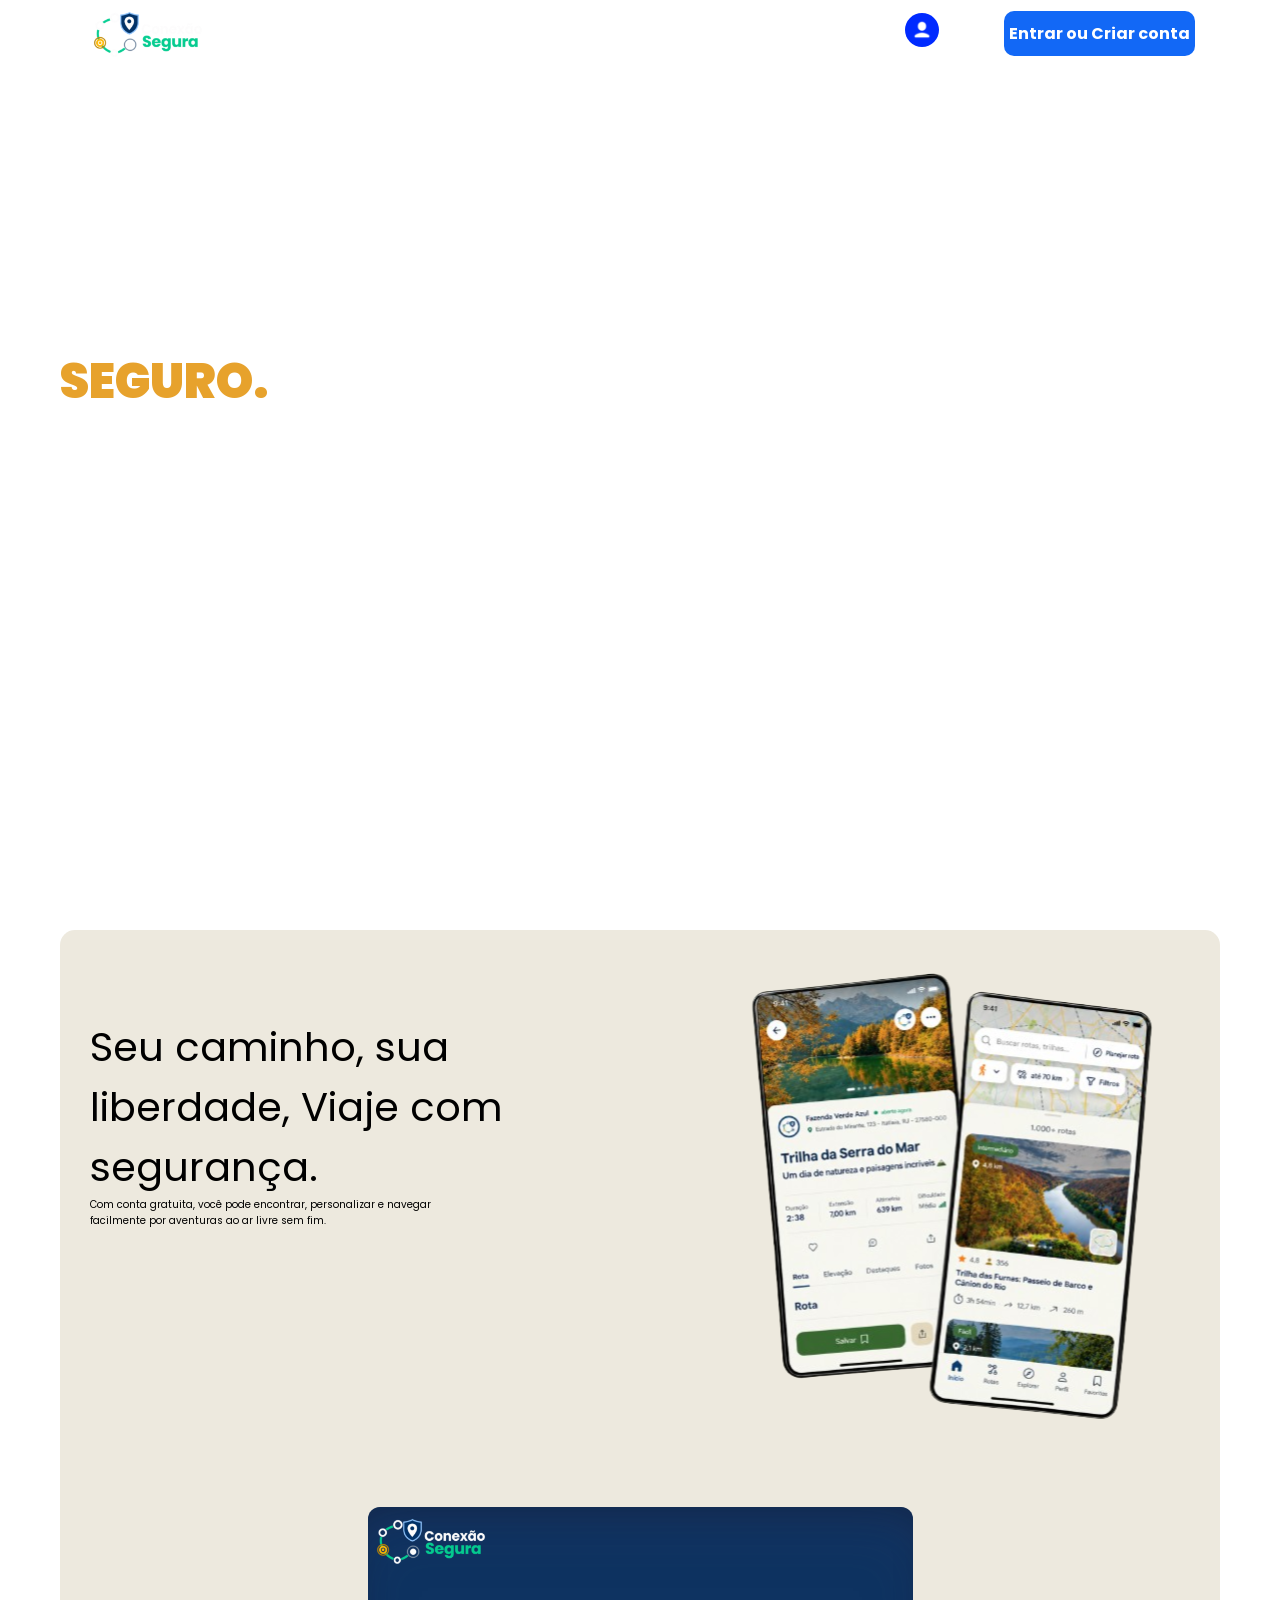
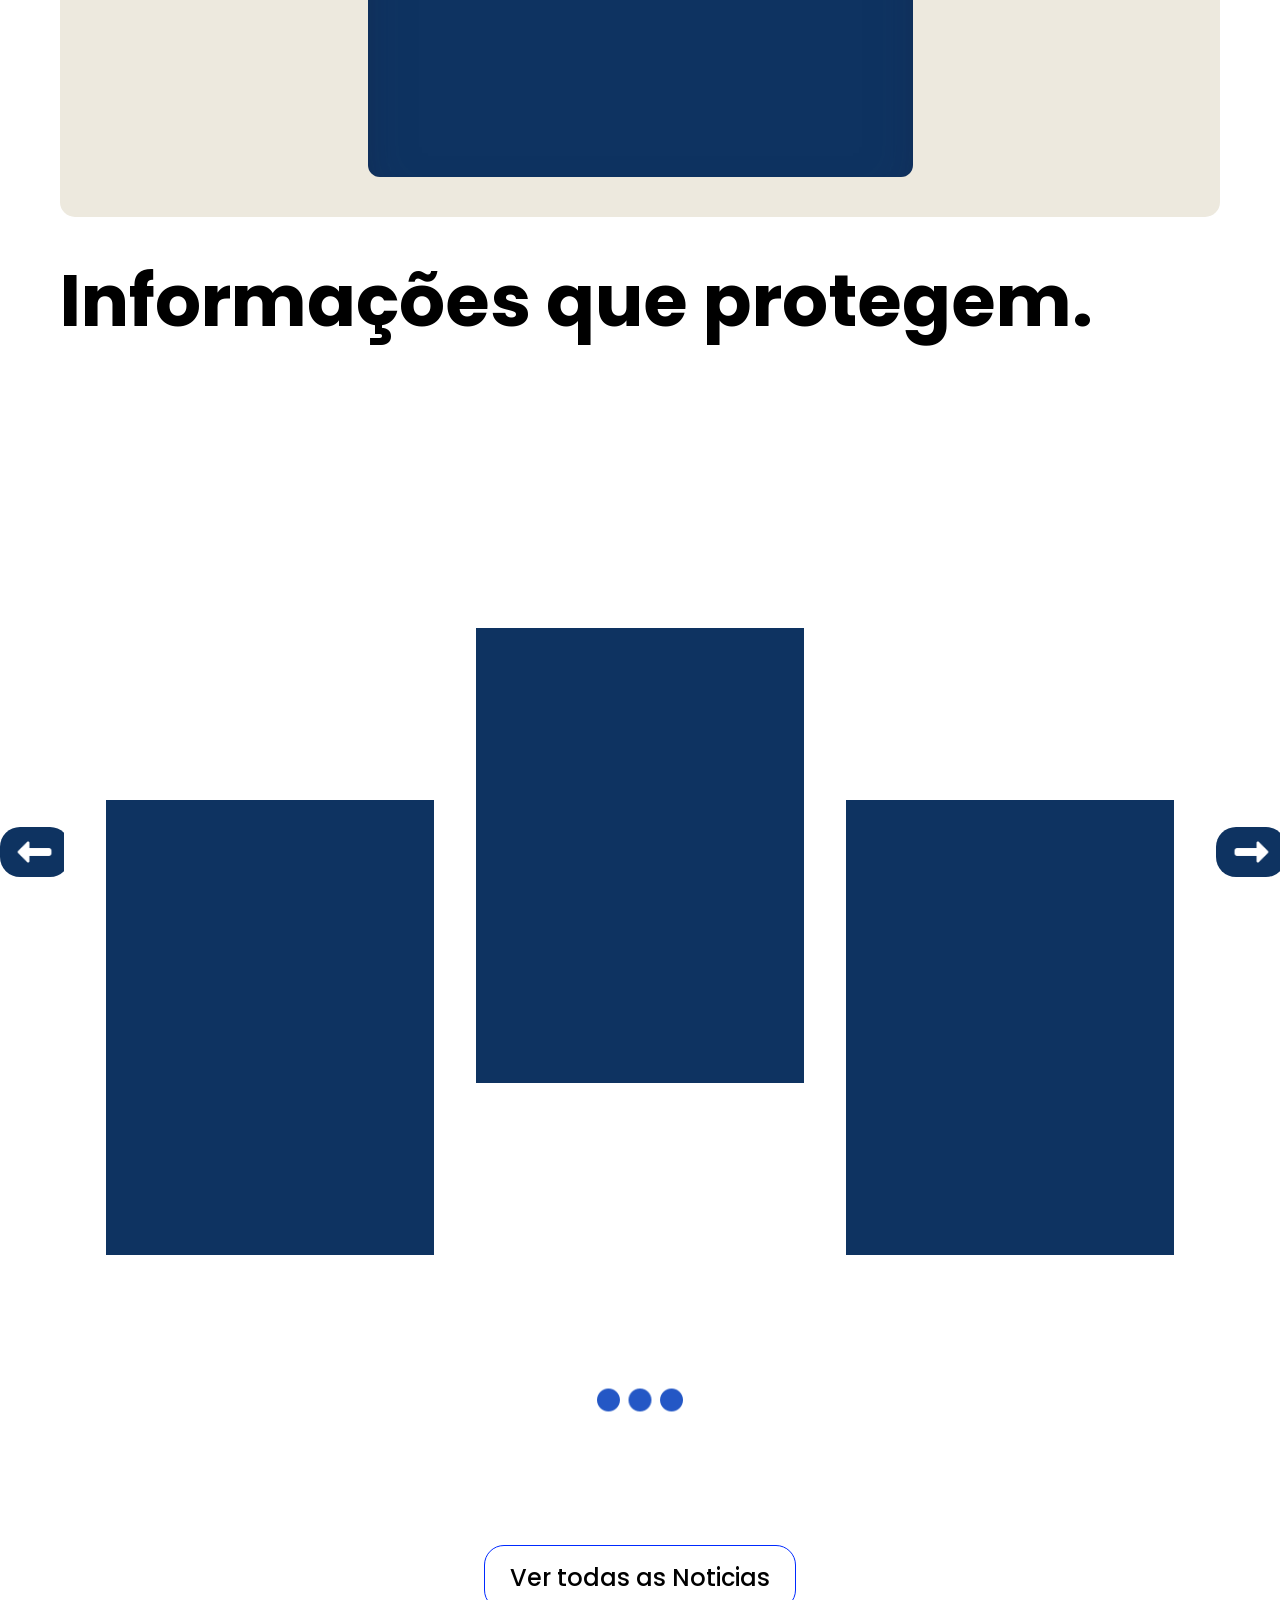
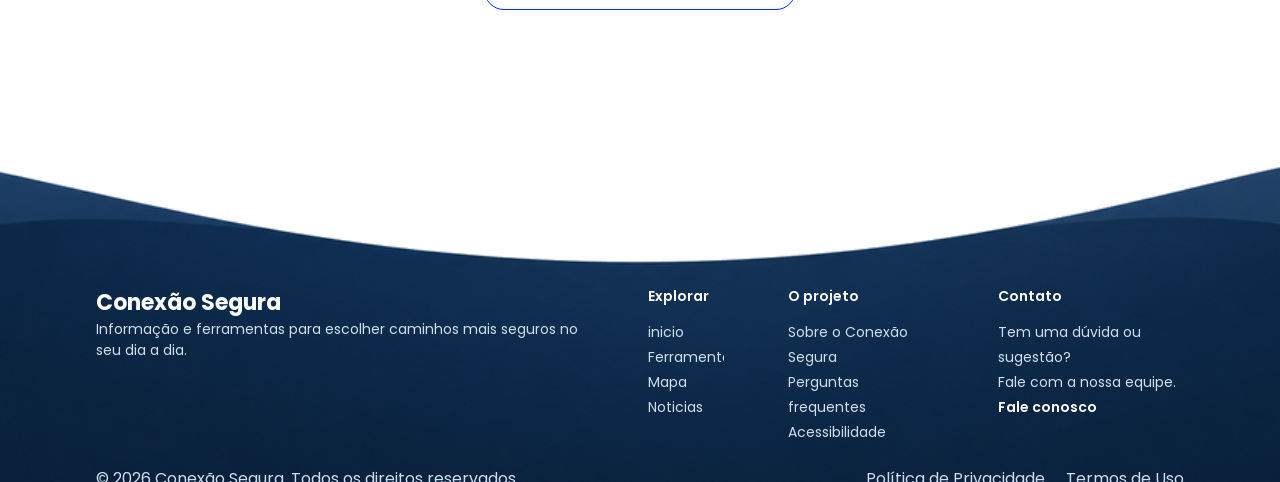
==== index.html @ 033ba16c "✨ feat(video): update homepage hero video" ====
<!DOCTYPE html>
<html lang="en">
<head>
    <meta charset="UTF-8">
    <meta name="viewport" content="width=device-width, initial-scale=1.0">
    <link rel="stylesheet" href="css/index.css">
    <link rel="preconnect" href="https://fonts.googleapis.com">
<link rel="preconnect" href="https://fonts.gstatic.com" crossorigin>
<link href="https://fonts.googleapis.com/css2?family=Poppins:ital,wght@0,100;0,200;0,300;0,400;0,500;0,600;0,700;0,800;0,900;1,100;1,200;1,300;1,400;1,500;1,600;1,700;1,800;1,900&display=swap" rel="stylesheet">
    <title>Conexão Segura</title>

</head>
<body> 
    <main>

        <header>
            <img src="./assets/index/logo.svg" alt="Logo conexão segura">
            <nav>
            <ul>
                <li><a href="">Inicio</a></li>
                <li><a href="">Ferramentas</a></li>
                <li><a href="">Noticias</a></li>
                <li><a href="">Mapa</a></li>
                <li><a href="">Sobre</a></li>
                <li><a href="">Contato</a></li>
            </ul>
        </nav>
        <div class="botoesHeader">

            <a href=""><img src="./assets/index/usuario.svg" alt="Usuario"></a>
            <a href="" class="entrar">Entrar ou Criar conta</a>
        </div>
    </header>
    
    <section class="video">
        <video autoplay loop muted src="./assets/index/vdovdo.mp4" class="videovideo" >
            <source src="./assets/index/vdovdo.mp4" type="video/mp4">
        </video>
        <div>
            <h2>CHEGUE BEM. ESCOLHA O CAMINHO MAIS <p>SEGURO.</p></h2>
        </div>
    </section>
    
    <section class="sect2">
        <div class="container">
            <div class="container2ajuste">

                <div class="textos">
                    <h2>Seu caminho, sua liberdade, Viaje com segurança.</h2>
                    <p>Com conta gratuita, você pode encontrar, personalizar e navegar <br> facilmente por aventuras ao ar livre sem fim.</p>
                </div>
                
                <div class="mockup">
                    <img src="./assets/index/celulares.svg" alt="">
                </div>

            </div>
            
            <div class="scroll">
                <div class="cardscroll">
                    <img src="assets/index/logo.svg" alt="">
                </div>
            </div>
        </div>
    </section>
    
    <section>
        <h2></h2>

        <div class="divscroll">
            <div class="divcards">
                
            </div>
        </div>

        <section class="infos">

            <div class="h2text">
                <h2>Informações que protegem.</h2>

            </div>

            <div class="container">
                <a href=""><img src="./assets/index/esquerda.svg" alt="botao para esquerda"></a>

                <div class="noticia direita">
                    <div>
                        <img src="" alt="">
                    </div>
                </div>

                <div class="noticia">

                </div>

                <div class="noticia esquerda">

                </div>

                <a href=""><img src="./assets/index/direita.svg" alt=""></a>


            </div>

            <img src="./assets/index/3 pontinhos.svg" alt="">

            <a href="" class="tdsNoticias">Ver todas as Noticias</a>
            
        </section>
        
        <footer>
            <div class="container">
                <div class="footerdiv">
                    <div class="textdiv">
                        <h2>Conexão Segura</h2>
                        <p>Informação e ferramentas para escolher caminhos mais seguros no seu dia a dia.</p>
                    </div>
                    
                    <nav class="navegacao">
                        <h3>Explorar</h3>
                        <ul>
                            <li><a href="">inicio</a></li>
                            <li><a href="">Ferramentas</a></li>
                            <li><a href="">Mapa</a></li>
                            <li><a href="">Noticias</a></li>
                        </ul>

                    </nav>

                    <nav class="navegacao">
                        <h3>O projeto</h3>
                        <ul>
                            <li><a href="">Sobre o Conexão Segura</a></li>
                            <li><a href="">Perguntas frequentes</a></li>
                            <li><a href="">Acessibilidade</a></li>
                        </ul>

                    </nav>
                    
                    <nav class="navegacao">
                        <h3>Contato</h3>
                        <ul>
                            <li><a href="">Tem uma dúvida ou sugestão?</a></li>
                            <li><a href="">Fale com a nossa equipe.</a></li>
                            <li><a href="" class="contato">Fale conosco</a></li>
                        </ul>
                    </nav>

                </div>
            </div>

            <div class="finalfooter">
                <p>© 2026 Conexão Segura. Todos os direitos reservados.</p>
                <div>
                    <p>Política de Privacidade</p>
                    <p>Termos de Uso</p>
                </div>
            </div>
        </footer>
    </section>
    </main>
</body>
</html>
---- css/index.css ----
*{
    padding: 0;
    margin: 0;
    box-sizing: border-box;
    text-decoration: none;
    list-style: none;
    overflow-x: hidden;
    font-family: "Poppins";
}

main{

    & header{
        display: flex;
        align-items: center;
        justify-content: space-around;
        width: 100vw;
        padding: 0 3.75rem;
        background-color: rgba(0, 0, 0, 0.0);
        position: absolute;


        & nav{

            & ul{
                display: flex;
                align-items: center;
                justify-content: center;
                gap: 3.4375rem;
                font-size: .875rem;
                & li{
                    & a{
                        color: white;
                    }
                }
            }
        }

        & .botoesHeader{
            display: flex;
            align-items: center;
            justify-content: center;
            gap: 4.0625rem;

            & .entrar{
                background-color: #1268F6;
                padding: .625rem .3125rem;
                border-radius: .625rem;
                color: white;
                font-weight: 700;
            }
        }
    }

    & .video{
        padding: 0 3.75rem;
        width: 100vw;
        height: 100vh;
        position: relative;

        & .videovideo{
            position: absolute; /* posição absoluta pro video */
            top: 0; /*  zera a localização dele */
            left: 0;
            width: 100%;
            height: 100%; /*  preenche a tela */
            object-fit: cover; /* como o bg nao e uma img e sim um objeto ele cobre tudo */
            object-position: center;
            z-index: -1;
        }

        div{
            width: 31.25rem;
            margin-top: 8.125rem;

            & h2{
                font-size: 3rem;
                font-weight: 900;
                color: white;
                
                & p{
                    color: #E7A22C;
                }
            }
        }
    }

    & .sect2{
        width: 100vw;
        padding: 1.875rem 3.75rem;
        

        & .container{
            background-color: #EDE9DE;
            width: 100%;
            height: 100%;
            border-radius: .9375rem;
            padding: .625rem 1.875rem;

            display: flex;
            flex-direction: column;

            & .container2ajuste{
                display: flex;
                justify-content: space-between;

                & .textos{
                    height: 14.375rem;
                    width: 28.125rem;
                    margin-top: 4.8125rem;
                    
                    & p{
                        font-size: .625rem;
                        font-weight: 400;
                    }
                    & h2{
                        font-size: 2.5rem;
                        font-weight: 400;
                        
                    }
                }
                
                & .mockup{
                    
                    & img{
                        height: 33.125rem;
                        width: 30rem;
                    }
                }
                
            }

            & .scroll{
                width: 100%;
                display: flex;
                align-items: center;
                justify-content: center;
                padding: 30px 20px 30px 20px;
        
                & .cardscroll{
                box-shadow: rgba(50, 50, 93, 0.25) 0px 30px 60px -12px inset, rgba(0, 0, 0, 0.3) 0px 18px 36px -18px inset;
                width: 545px;
                height: 270px;
                border-radius: 12px;
                background-color: #0E3361;
                }
            }
        }
    }

    & .infos{
        display: flex;
        align-items: center;
        justify-content: center;
        flex-direction: column;
        gap: 6.25rem;
        margin-bottom: 1.875rem;
        

        & .h2text{
            font-size: 3rem;
            font-weight: 700;
            padding: 0 3.75rem;
            align-self: flex-start;
        }

        & .container{
            height: 50rem;
            width: 100vw;
            display: flex;
            align-items: center;
            justify-content: space-evenly;
            gap: 2.625rem;

            & .noticia{
                width: 22.5rem;
                height: 28.4375rem;
                background-color: #0E3361;
            }

            & .noticia.direita,
            & .noticia.esquerda{
                align-self: flex-end;
            }
        }

        & .tdsNoticias{
            display: flex;
            align-items: center;
            justify-content: center;
            font-size: 1.5rem;
            font-weight: 500;
            color: black;
            padding: 0 1.5625rem;
            height: 4.0625rem;
            border: #002AFF solid 1px;
            border-radius: 20px;

        }
    }

    & footer{
        width: 100%;
        height: 27.625rem;
        background-image: url('../assets/index/footer.svg');
        background-size: cover;
        background-position: center;
        background-repeat: no-repeat;
        padding: 15.375rem 6rem 1.625rem 6rem;
        overflow-y: hidden;

        & .container{
            display: flex;
            flex-direction: column;

            & .footerdiv{
                display: flex;
                gap: 4rem;

                & .textdiv{

                    & h2{
                        font-size: 1.375rem;
                        font-weight: 700;
                        color: white;
                    }

                    & p{
                        font-size: .875rem;
                        color: #CFDEED;
                    }
                }
            }

            & .navegacao{
                color: white;

                & h3{
                    font-size: .875rem;
                    font-weight: 600;
                    margin-bottom: .75rem;
                }

                & ul li a{
                    color: #CFDEED;
                    font-size: 14px;
                }

                & ul li .contato{
                    color: white;
                    font-weight: 600;
                }
            }
        }

        & .finalfooter{
            margin-top: 22px;
            display: flex;
            justify-content: space-between;
            align-items: center;
            color: #CFDEED;

            & div{
                display: flex;
                justify-content: space-between;
                align-items: center;
                gap: 1.3125rem;
            }
        }

    }
}
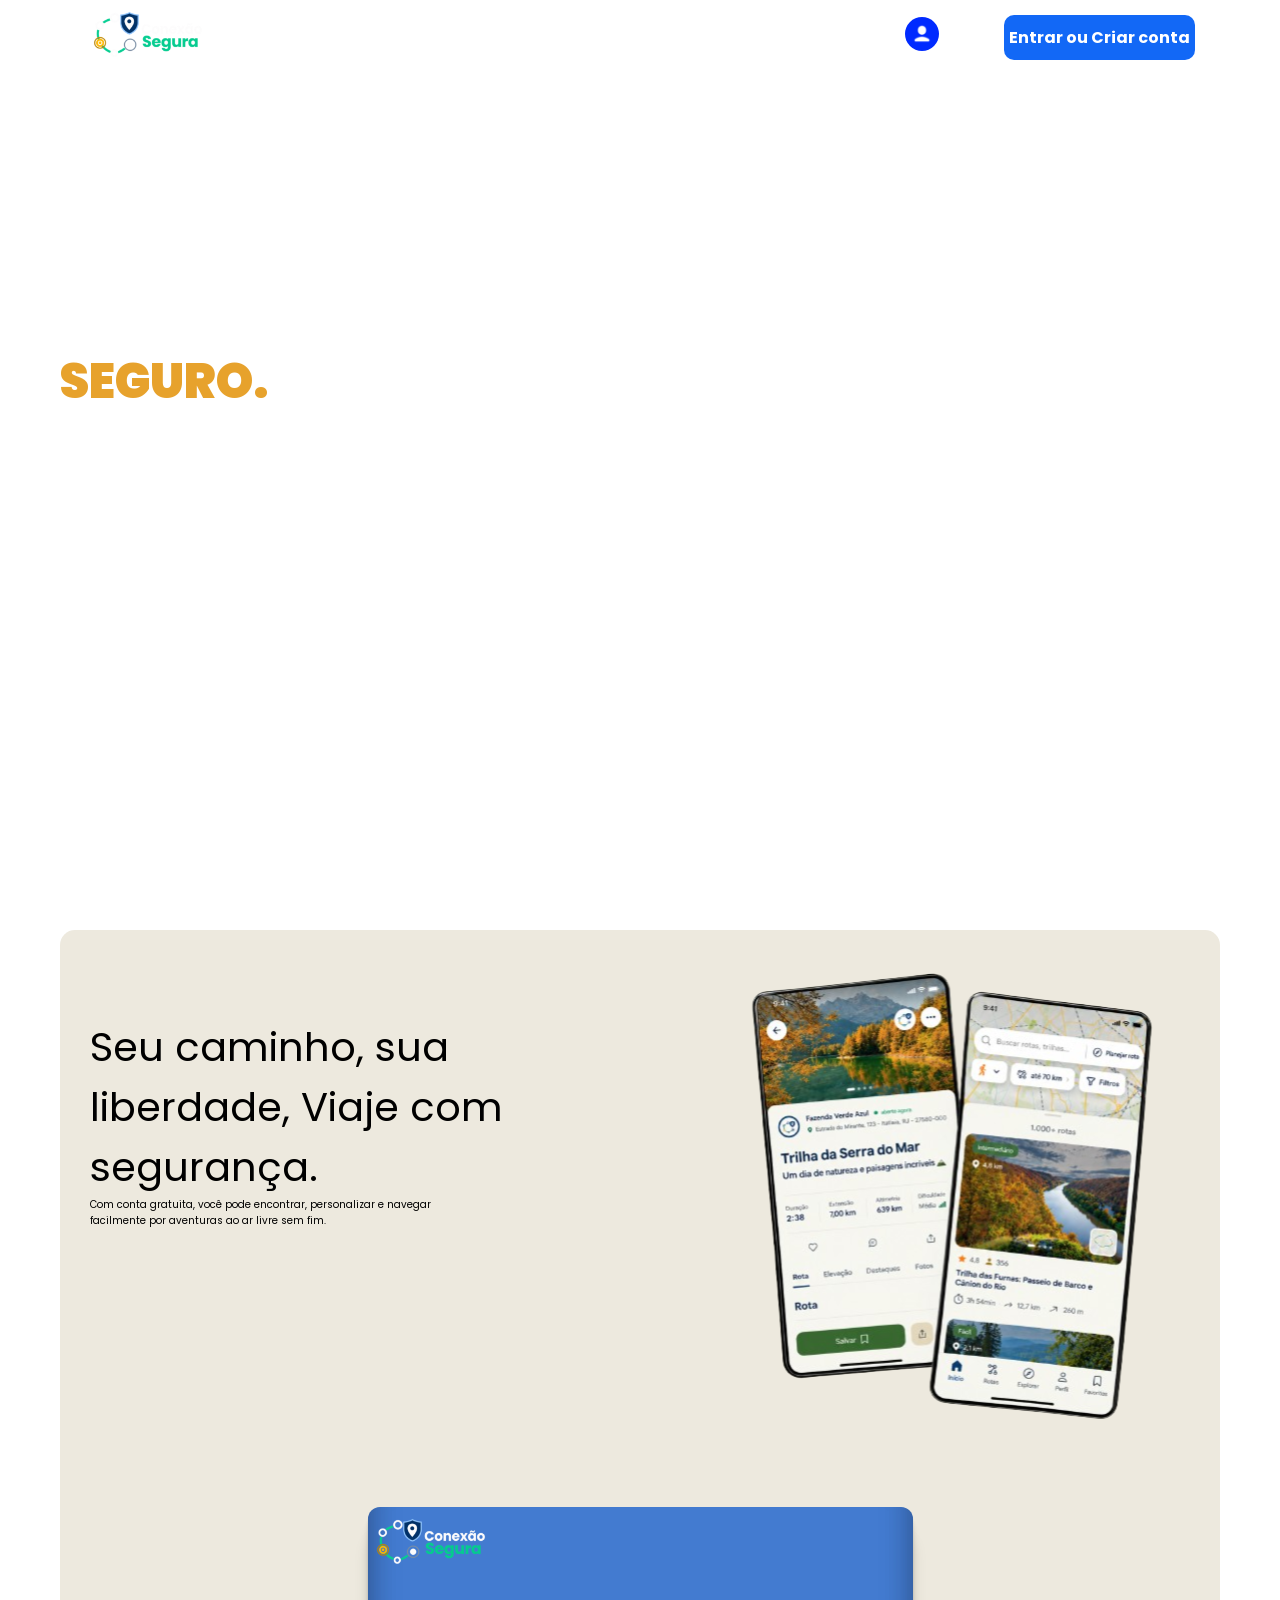
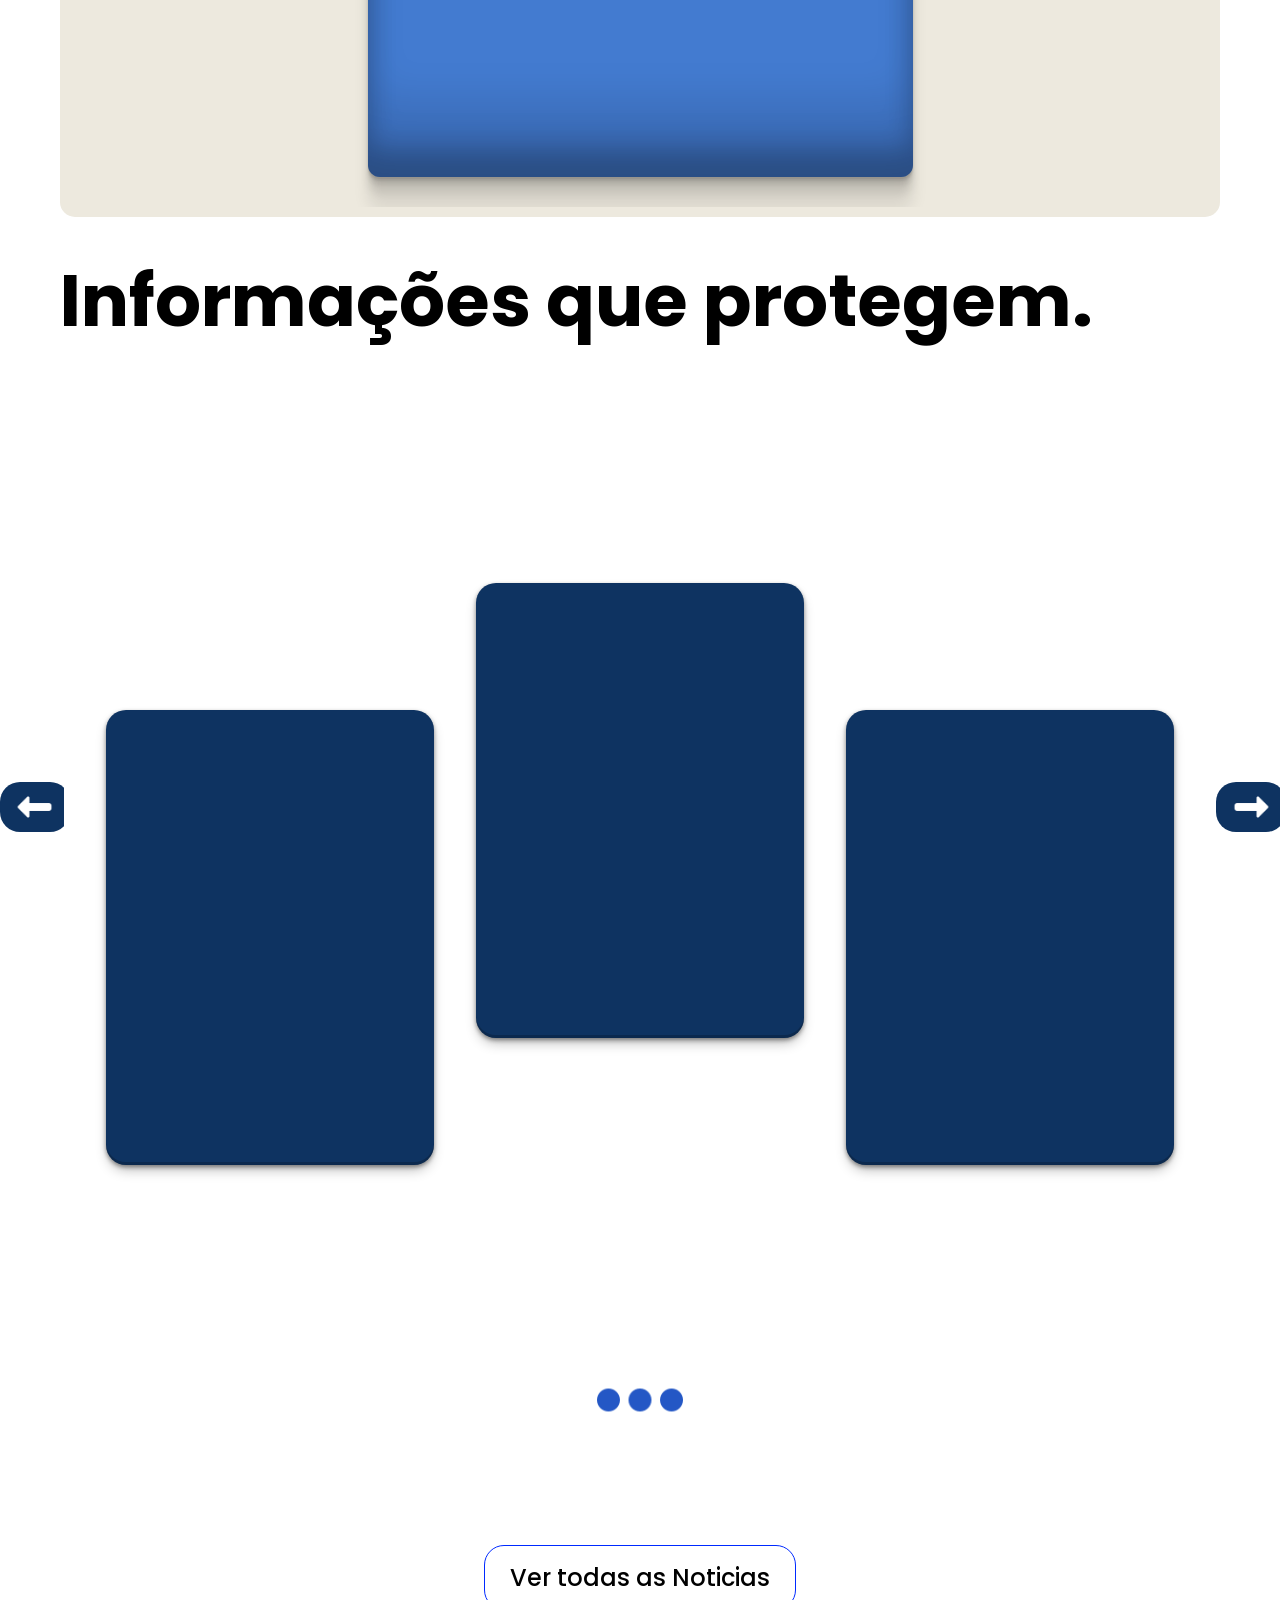
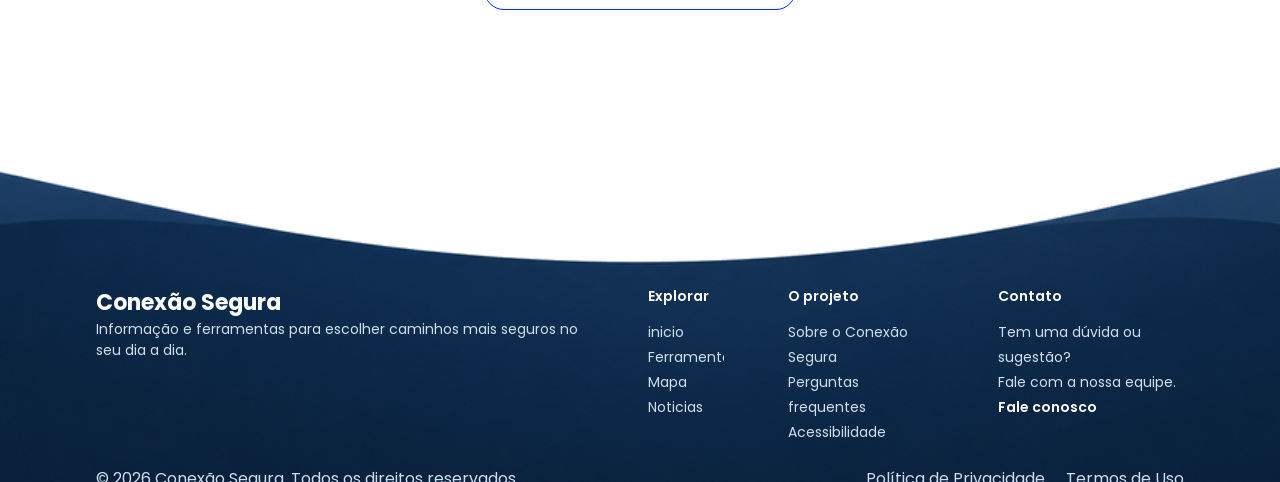
==== commit d981ba79: "💄 style(link a): around 80% of all links is now clickable" ====
--- a/index.html
+++ b/index.html
@@ -13,22 +13,24 @@
 <body> 
     <main>
 
-        <header>
-            <img src="./assets/index/logo.svg" alt="Logo conexão segura">
+        <header id="inicio">
+            <a href="./index.html" aria-label="Ir para o início">
+                <img src="./assets/index/logo.svg" alt="Logo conexão segura">
+            </a>
             <nav>
             <ul>
-                <li><a href="">Inicio</a></li>
-                <li><a href="">Ferramentas</a></li>
-                <li><a href="">Noticias</a></li>
-                <li><a href="">Mapa</a></li>
-                <li><a href="">Sobre</a></li>
-                <li><a href="">Contato</a></li>
+                <li><a href="#inicio">Início</a></li>
+                <li><a href="#ferramentas">Ferramentas</a></li>
+                <li><a href="#noticias">Notícias</a></li>
+                <li><a href="./pages/404.html">Mapa</a></li>
+                <li><a href="./pages/SobreNós.html">Sobre</a></li>
+                <li><a href="#contato">Contato</a></li>
             </ul>
         </nav>
         <div class="botoesHeader">
 
-            <a href=""><img src="./assets/index/usuario.svg" alt="Usuario"></a>
-            <a href="" class="entrar">Entrar ou Criar conta</a>
+            <a href="./pages/login.html"><img src="./assets/index/usuario.svg" alt="Usuário"></a>
+            <a href="./pages/login.html" class="entrar">Entrar ou Criar conta</a>
         </div>
     </header>
     
@@ -41,7 +43,7 @@
         </div>
     </section>
     
-    <section class="sect2">
+    <section class="sect2" id="ferramentas">
         <div class="container">
             <div class="container2ajuste">
 
@@ -73,7 +75,7 @@
             </div>
         </div>
 
-        <section class="infos">
+        <section class="infos" id="noticias">
 
             <div class="h2text">
                 <h2>Informações que protegem.</h2>
@@ -111,7 +113,7 @@
         <footer>
             <div class="container">
                 <div class="footerdiv">
-                    <div class="textdiv">
+                    <div class="textdiv" id="contato">
                         <h2>Conexão Segura</h2>
                         <p>Informação e ferramentas para escolher caminhos mais seguros no seu dia a dia.</p>
                     </div>
--- a/css/index.css
+++ b/css/index.css
@@ -18,6 +18,14 @@
         padding: 0 3.75rem;
         background-color: rgba(0, 0, 0, 0.0);
         position: absolute;
+        top: 0;
+        left: 0;
+        z-index: 10;
+
+        & a {
+            position: relative;
+            z-index: 11;
+        }
 
 
         & nav{
@@ -142,7 +150,8 @@
                 width: 545px;
                 height: 270px;
                 border-radius: 12px;
-                background-color: #0E3361;
+                background-color: #437bd0;
+                box-shadow: rgba(0, 0, 0, 0.17) 0px -23px 25px 0px inset, rgba(0, 0, 0, 0.15) 0px -36px 30px 0px inset, rgba(0, 0, 0, 0.1) 0px -79px 40px 0px inset, rgba(0, 0, 0, 0.06) 0px 2px 1px, rgba(0, 0, 0, 0.09) 0px 4px 2px, rgba(0, 0, 0, 0.09) 0px 8px 4px, rgba(0, 0, 0, 0.09) 0px 16px 8px, rgba(0, 0, 0, 0.09) 0px 32px 16px;
                 }
             }
         }
@@ -171,11 +180,14 @@
             align-items: center;
             justify-content: space-evenly;
             gap: 2.625rem;
+            padding-bottom: 90px;
 
             & .noticia{
                 width: 22.5rem;
                 height: 28.4375rem;
                 background-color: #0E3361;
+                border-radius: 20px;
+                box-shadow: rgba(0, 0, 0, 0.4) 0px 2px 4px, rgba(0, 0, 0, 0.3) 0px 7px 13px -3px, rgba(0, 0, 0, 0.2) 0px -3px 0px inset;
             }
 
             & .noticia.direita,
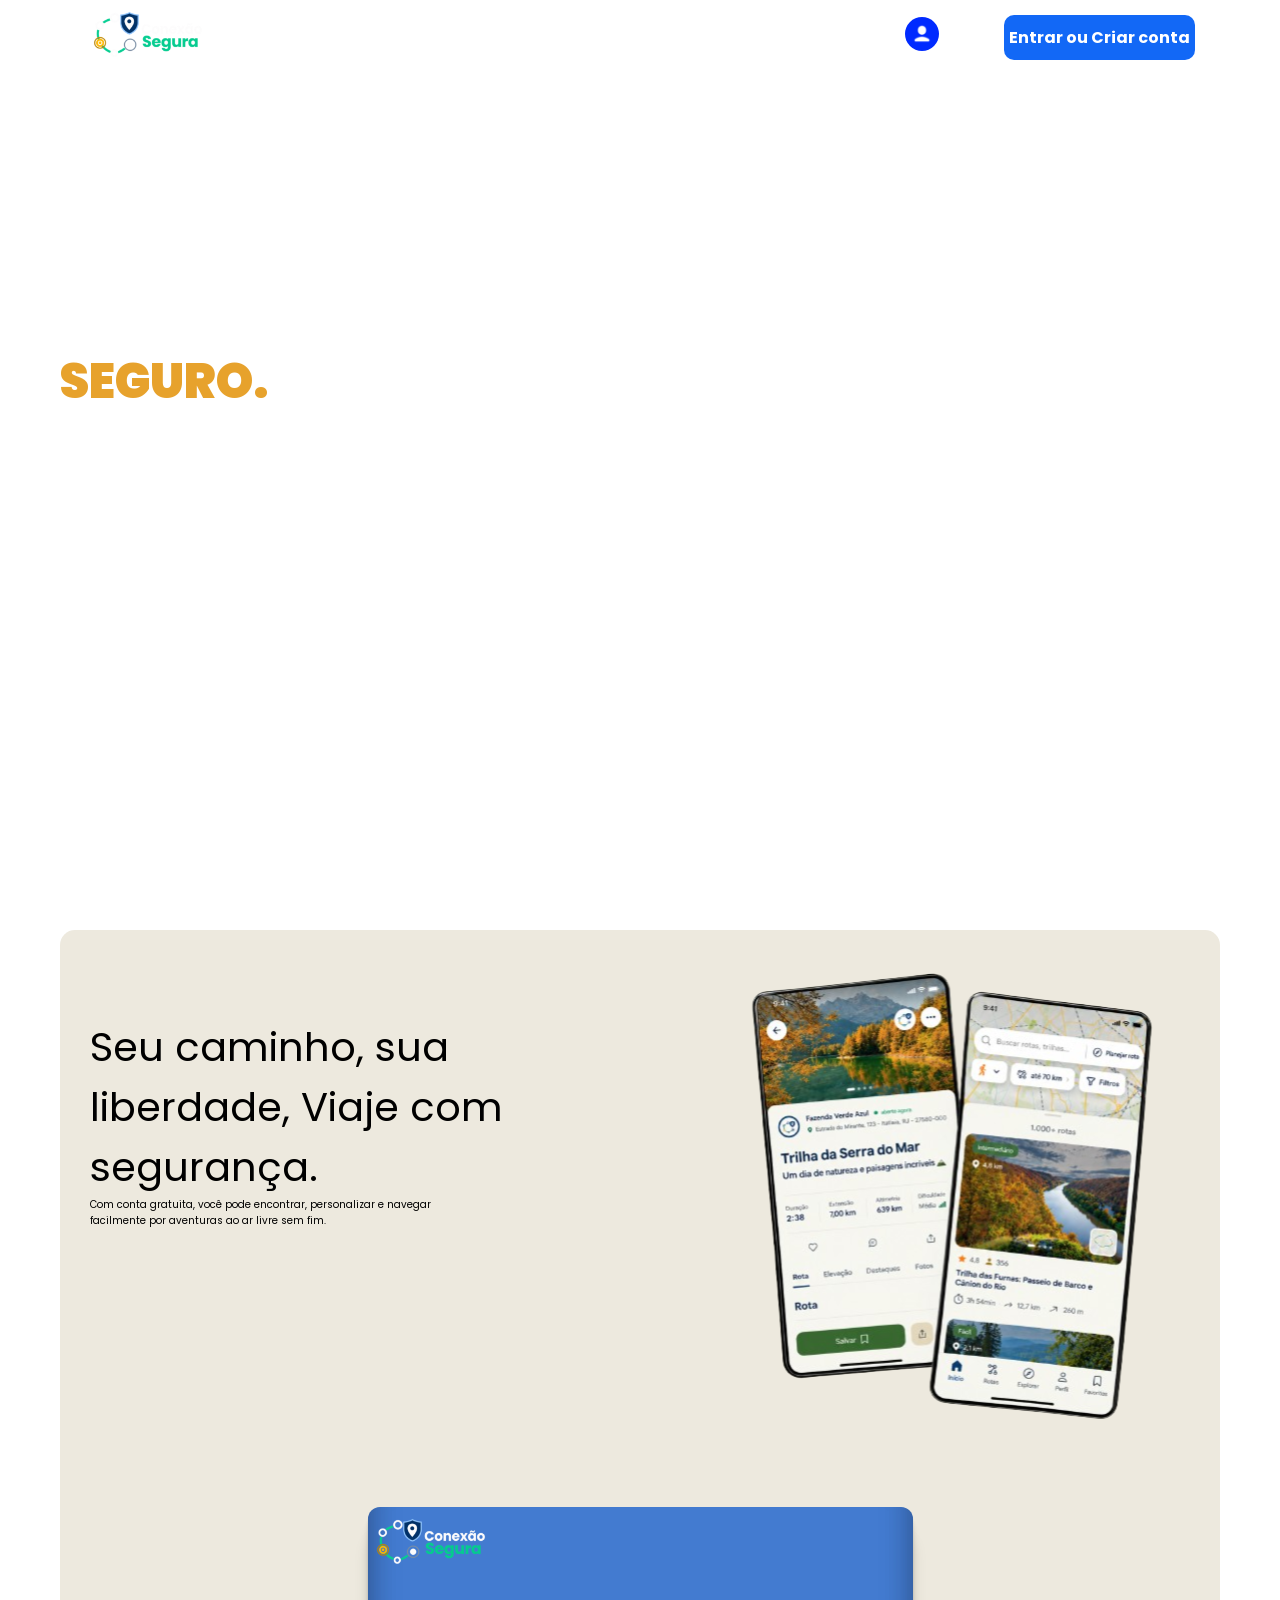
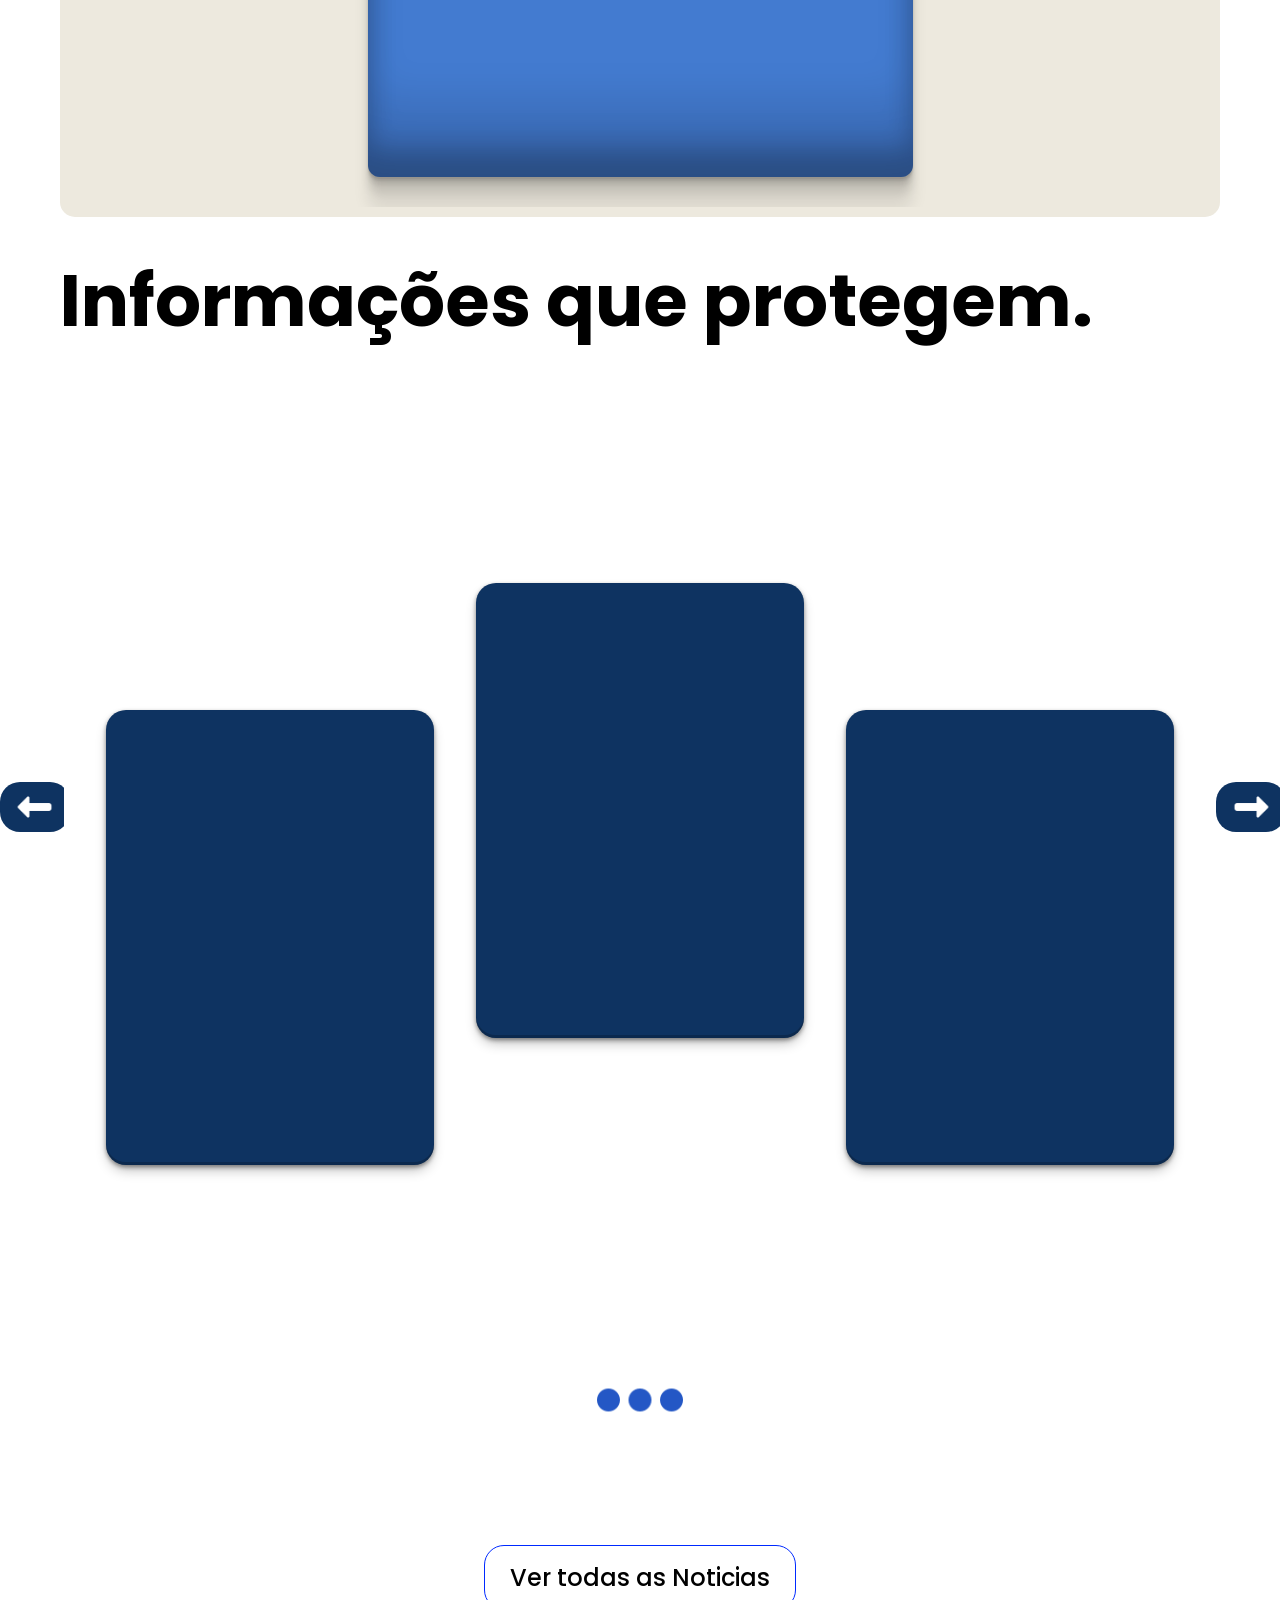
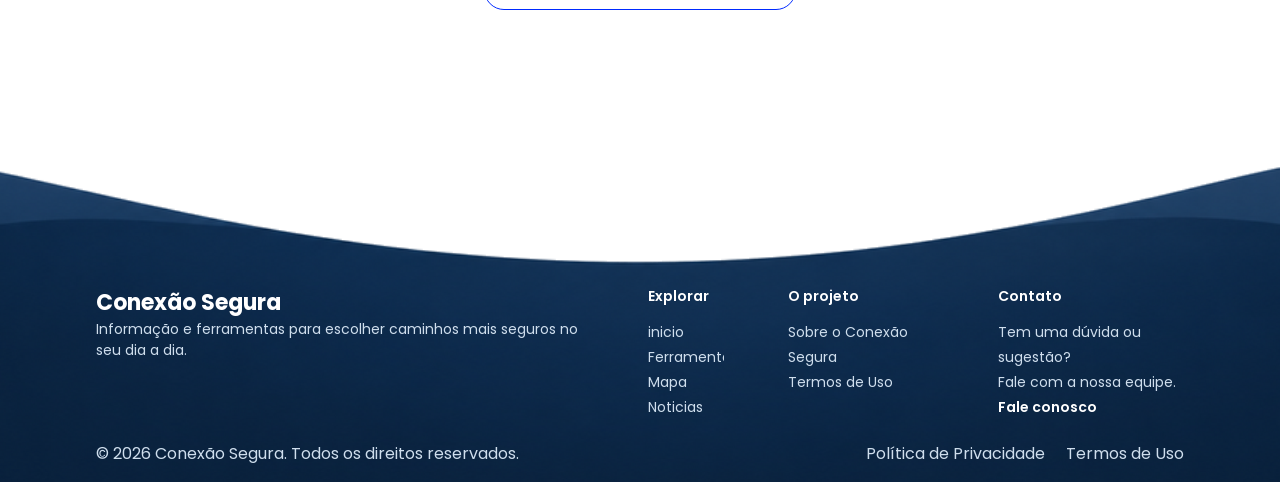
==== commit 5b2c765e: "ATUALIZAÇÃO" ====
--- a/index.html
+++ b/index.html
@@ -1,8 +1,9 @@
 <!DOCTYPE html>
-<html lang="en">
+<html lang="pt-br">
 <head>
     <meta charset="UTF-8">
     <meta name="viewport" content="width=device-width, initial-scale=1.0">
+    <link rel="icon" href="./assets/Elementos/logo.svg" type="image/svg+xml">
     <link rel="stylesheet" href="css/index.css">
     <link rel="preconnect" href="https://fonts.googleapis.com">
 <link rel="preconnect" href="https://fonts.gstatic.com" crossorigin>
@@ -17,19 +18,20 @@
             <a href="./index.html" aria-label="Ir para o início">
                 <img src="./assets/index/logo.svg" alt="Logo conexão segura">
             </a>
-            <nav>
-            <ul>
-                <li><a href="#inicio">Início</a></li>
-                <li><a href="#ferramentas">Ferramentas</a></li>
-                <li><a href="#noticias">Notícias</a></li>
-                <li><a href="./pages/404.html">Mapa</a></li>
-                <li><a href="./pages/SobreNós.html">Sobre</a></li>
-                <li><a href="#contato">Contato</a></li>
-            </ul>
-        </nav>
+
+    <nav aria-label="Navegação principal">
+    <ul>
+        <li><a href="./index.html">Início</a></li>
+        <li><a href="./pages/ferramentas.html">Ferramentas</a></li>
+        <li><a href="./pages/noticias.html">Notícias</a></li>
+        <li><a href="./pages/noticias.html#map">Mapa</a></li>
+        <li><a href="./pages/sobrenos.html">Sobre</a></li>
+        <li><a href="#contato">Contato</a></li>
+    </ul>
+</nav>
         <div class="botoesHeader">
 
-            <a href="./pages/login.html"><img src="./assets/index/usuario.svg" alt="Usuário"></a>
+            <a href="./pages/login.html" aria-label="Acessar minha conta"><img src="./assets/index/usuario.svg" alt="Usuário"></a>
             <a href="./pages/login.html" class="entrar">Entrar ou Criar conta</a>
         </div>
     </header>
@@ -106,7 +108,7 @@
 
             <img src="./assets/index/3 pontinhos.svg" alt="">
 
-            <a href="" class="tdsNoticias">Ver todas as Noticias</a>
+            <a href="./pages/noticias.html" class="tdsNoticias">Ver todas as Noticias</a>
             
         </section>
         
@@ -121,10 +123,10 @@
                     <nav class="navegacao">
                         <h3>Explorar</h3>
                         <ul>
-                            <li><a href="">inicio</a></li>
-                            <li><a href="">Ferramentas</a></li>
-                            <li><a href="">Mapa</a></li>
-                            <li><a href="">Noticias</a></li>
+                            <li><a href="./index.html">inicio</a></li>
+                            <li><a href="./pages/ferramentas.html">Ferramentas</a></li>
+                            <li><a href="./pages/noticias.html#mapa">Mapa</a></li>
+                            <li><a href="./pages/noticias.html">Noticias</a></li>
                         </ul>
 
                     </nav>
@@ -132,9 +134,8 @@
                     <nav class="navegacao">
                         <h3>O projeto</h3>
                         <ul>
-                            <li><a href="">Sobre o Conexão Segura</a></li>
-                            <li><a href="">Perguntas frequentes</a></li>
-                            <li><a href="">Acessibilidade</a></li>
+                            <li><a href="./pages/sobrenos.html">Sobre o Conexão Segura</a></li>
+                            <li><a href="./pages/termos.html">Termos de Uso</a></li>
                         </ul>
 
                     </nav>
@@ -142,6 +143,7 @@
                     <nav class="navegacao">
                         <h3>Contato</h3>
                         <ul>
+                            <!-- Aqui colocaremos o sobre nós -->
                             <li><a href="">Tem uma dúvida ou sugestão?</a></li>
                             <li><a href="">Fale com a nossa equipe.</a></li>
                             <li><a href="" class="contato">Fale conosco</a></li>
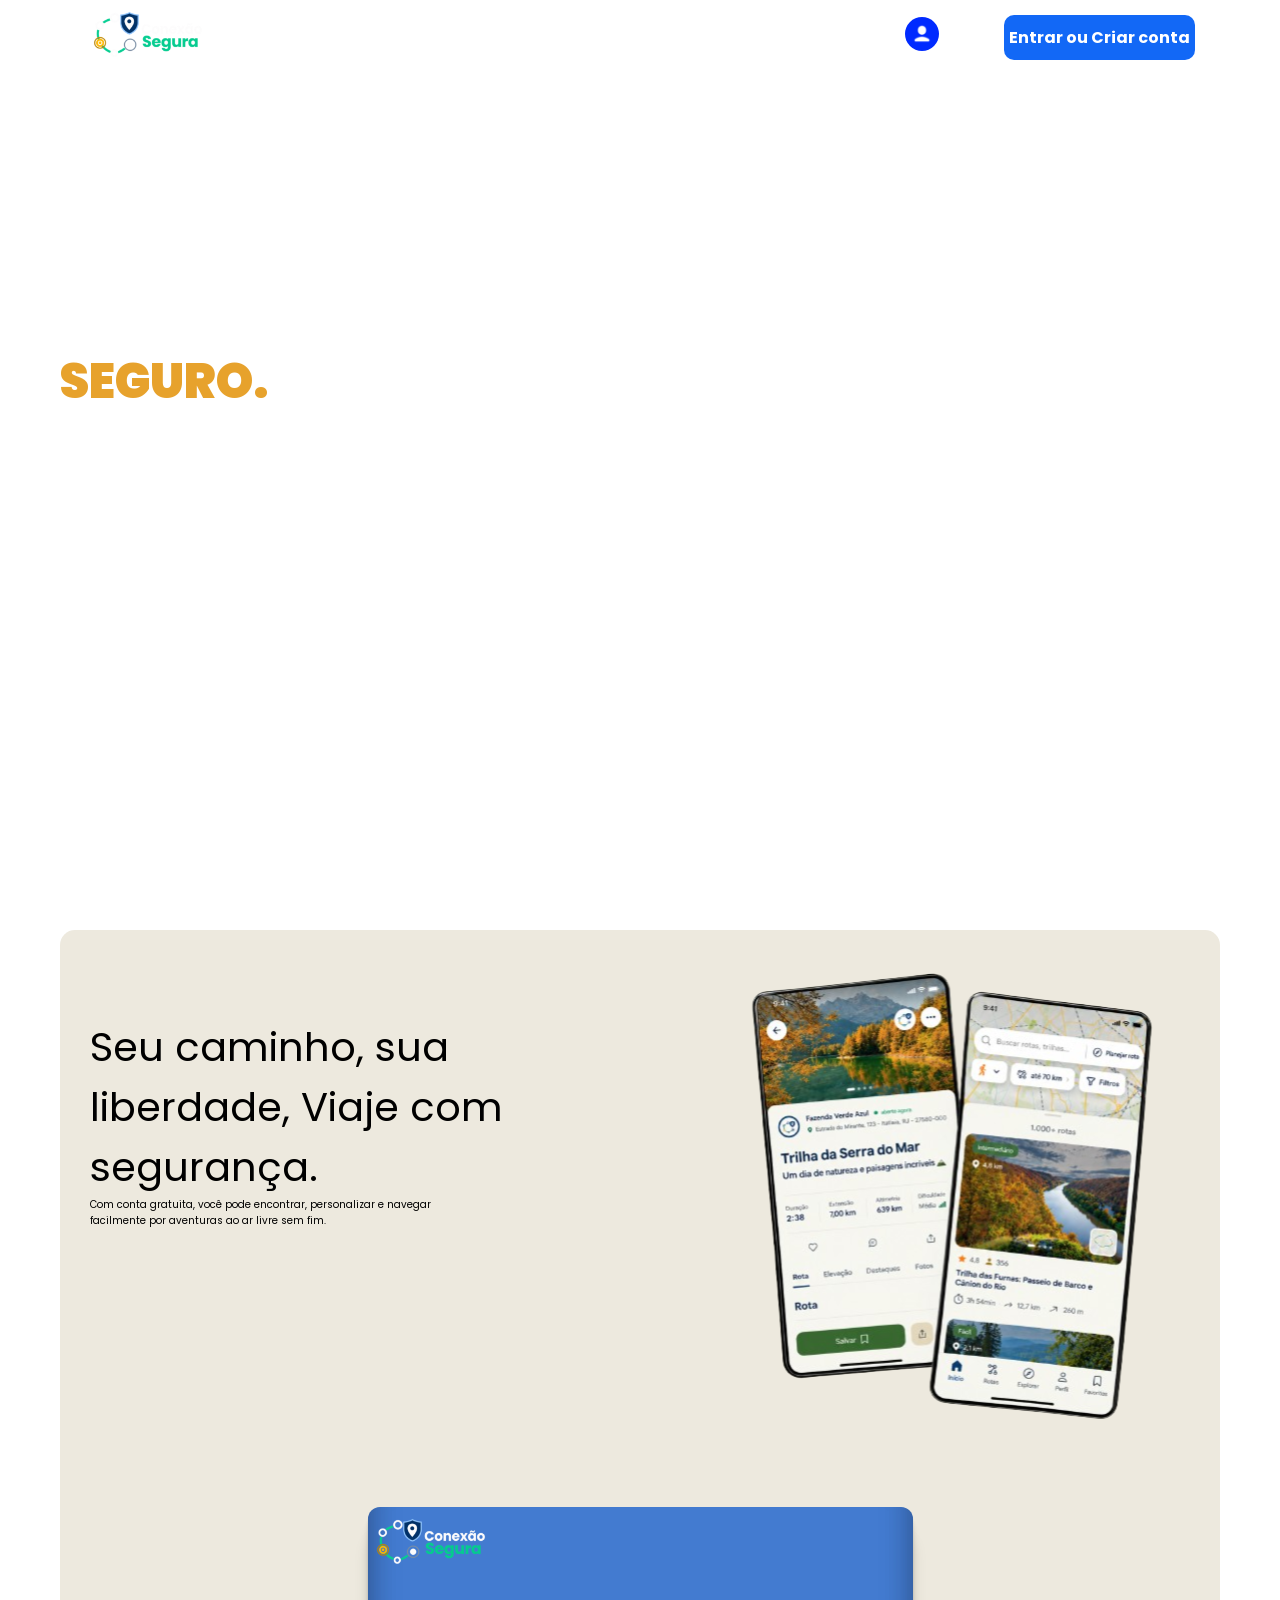
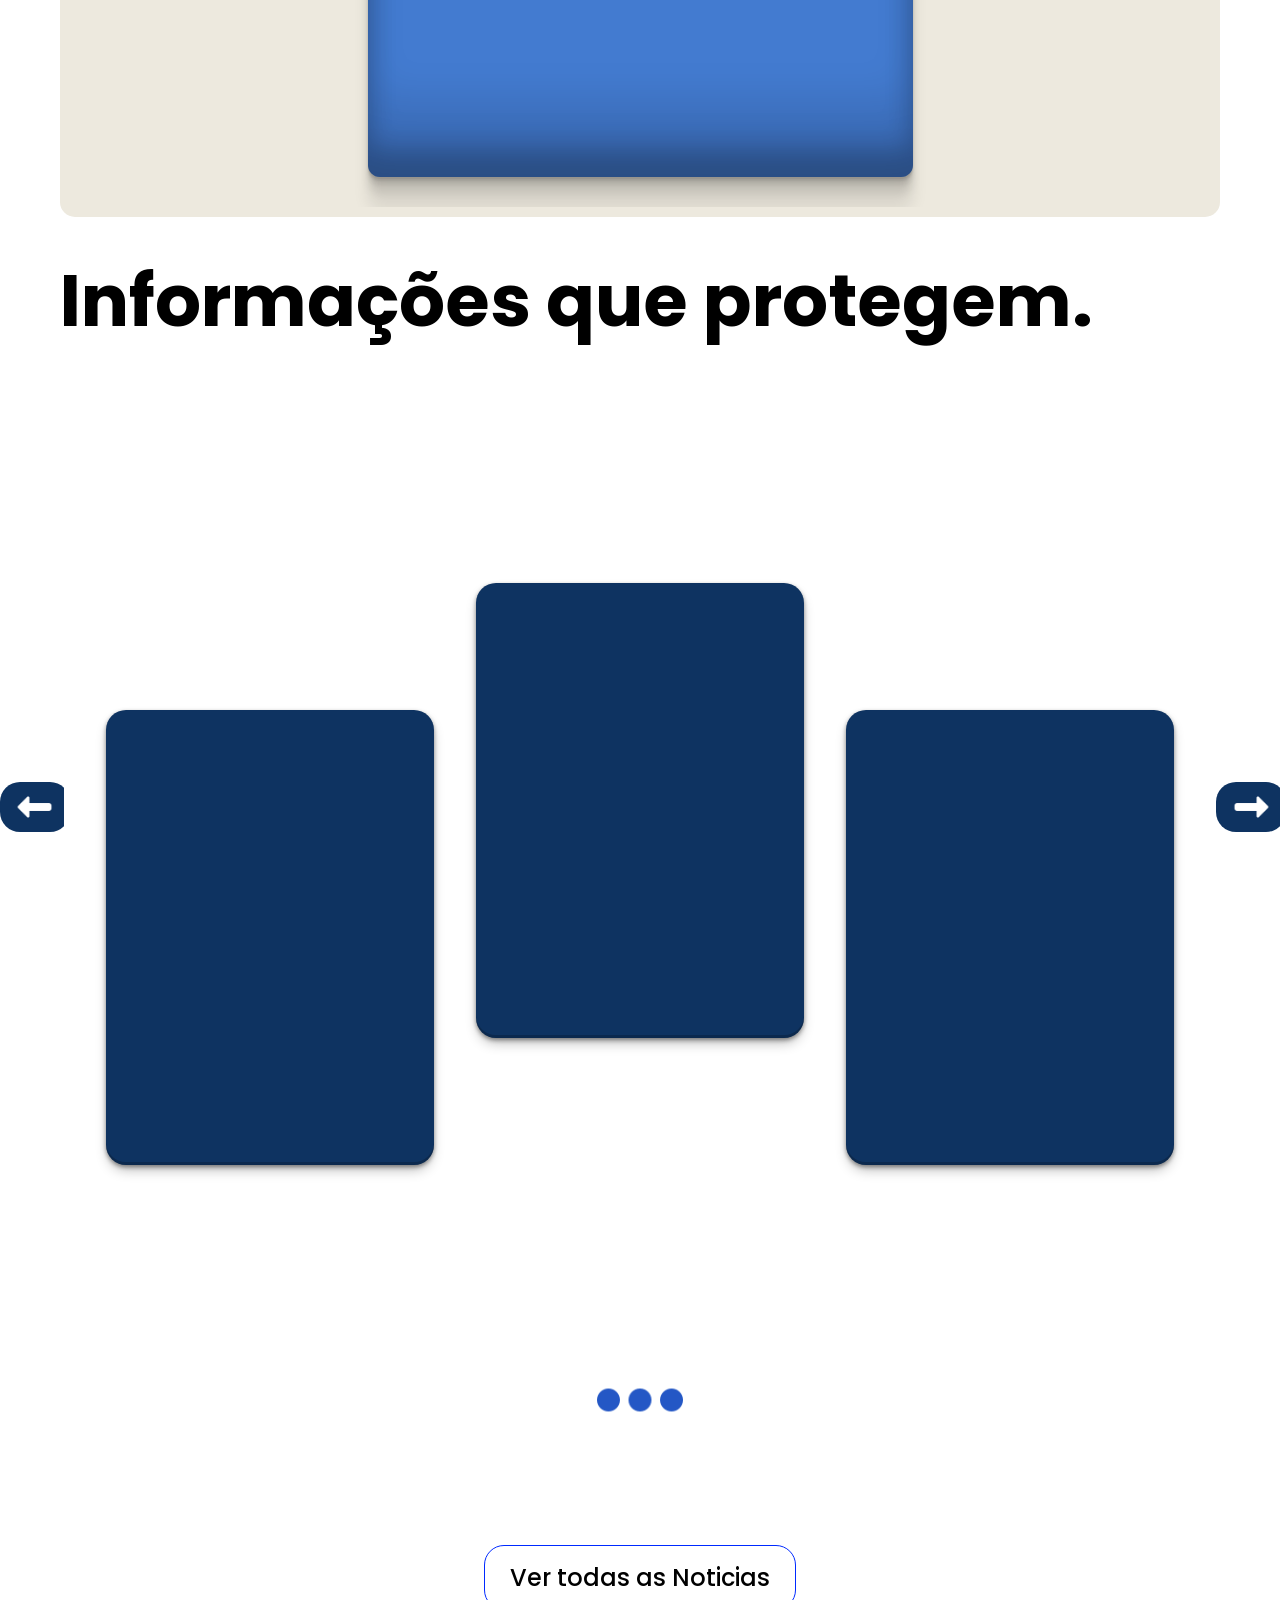
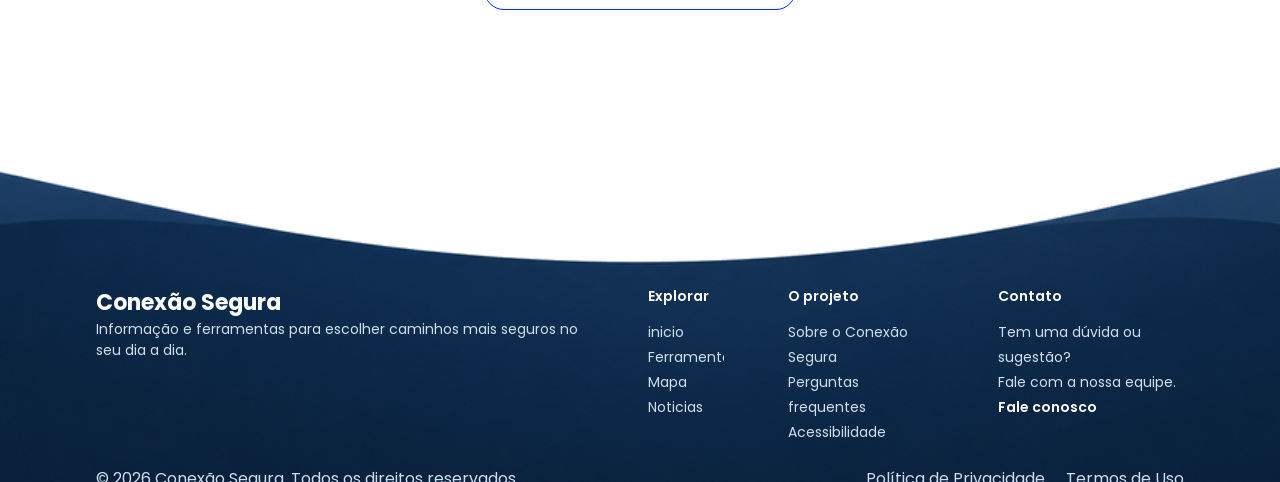
==== commit 3fd3d515: "adicionar foto no perfil" ====
--- a/index.html
+++ b/index.html
@@ -1,9 +1,9 @@
 <!DOCTYPE html>
-<html lang="pt-br">
+<html lang="en">
 <head>
     <meta charset="UTF-8">
     <meta name="viewport" content="width=device-width, initial-scale=1.0">
-    <link rel="icon" href="./assets/Elementos/logo.svg" type="image/svg+xml">
+    <link rel="icon" href="./assets/Favicon.png?v=2" type="image/png"> <!-- Define o favicon PNG da aba e usa uma versão para atualizar o cache do navegador. -->
     <link rel="stylesheet" href="css/index.css">
     <link rel="preconnect" href="https://fonts.googleapis.com">
 <link rel="preconnect" href="https://fonts.gstatic.com" crossorigin>
@@ -18,20 +18,19 @@
             <a href="./index.html" aria-label="Ir para o início">
                 <img src="./assets/index/logo.svg" alt="Logo conexão segura">
             </a>
-
-    <nav aria-label="Navegação principal">
-    <ul>
-        <li><a href="./index.html">Início</a></li>
-        <li><a href="./pages/ferramentas.html">Ferramentas</a></li>
-        <li><a href="./pages/noticias.html">Notícias</a></li>
-        <li><a href="./pages/noticias.html#map">Mapa</a></li>
-        <li><a href="./pages/sobrenos.html">Sobre</a></li>
-        <li><a href="#contato">Contato</a></li>
-    </ul>
-</nav>
+            <nav>
+            <ul>
+                <li><a href="#inicio">Início</a></li>
+                <li><a href="#ferramentas">Ferramentas</a></li>
+                <li><a href="#noticias">Notícias</a></li>
+                <li><a href="./pages/404.html">Mapa</a></li>
+                <li><a href="./pages/SobreNós.html">Sobre</a></li>
+                <li><a href="#contato">Contato</a></li>
+            </ul>
+        </nav>
         <div class="botoesHeader">
 
-            <a href="./pages/login.html" aria-label="Acessar minha conta"><img src="./assets/index/usuario.svg" alt="Usuário"></a>
+            <a href="./pages/login.html"><img src="./assets/index/usuario.svg" alt="Usuário"></a>
             <a href="./pages/login.html" class="entrar">Entrar ou Criar conta</a>
         </div>
     </header>
@@ -108,7 +107,7 @@
 
             <img src="./assets/index/3 pontinhos.svg" alt="">
 
-            <a href="./pages/noticias.html" class="tdsNoticias">Ver todas as Noticias</a>
+            <a href="" class="tdsNoticias">Ver todas as Noticias</a>
             
         </section>
         
@@ -123,10 +122,10 @@
                     <nav class="navegacao">
                         <h3>Explorar</h3>
                         <ul>
-                            <li><a href="./index.html">inicio</a></li>
-                            <li><a href="./pages/ferramentas.html">Ferramentas</a></li>
-                            <li><a href="./pages/noticias.html#mapa">Mapa</a></li>
-                            <li><a href="./pages/noticias.html">Noticias</a></li>
+                            <li><a href="">inicio</a></li>
+                            <li><a href="">Ferramentas</a></li>
+                            <li><a href="">Mapa</a></li>
+                            <li><a href="">Noticias</a></li>
                         </ul>
 
                     </nav>
@@ -134,8 +133,9 @@
                     <nav class="navegacao">
                         <h3>O projeto</h3>
                         <ul>
-                            <li><a href="./pages/sobrenos.html">Sobre o Conexão Segura</a></li>
-                            <li><a href="./pages/termos.html">Termos de Uso</a></li>
+                            <li><a href="">Sobre o Conexão Segura</a></li>
+                            <li><a href="">Perguntas frequentes</a></li>
+                            <li><a href="">Acessibilidade</a></li>
                         </ul>
 
                     </nav>
@@ -143,7 +143,6 @@
                     <nav class="navegacao">
                         <h3>Contato</h3>
                         <ul>
-                            <!-- Aqui colocaremos o sobre nós -->
                             <li><a href="">Tem uma dúvida ou sugestão?</a></li>
                             <li><a href="">Fale com a nossa equipe.</a></li>
                             <li><a href="" class="contato">Fale conosco</a></li>
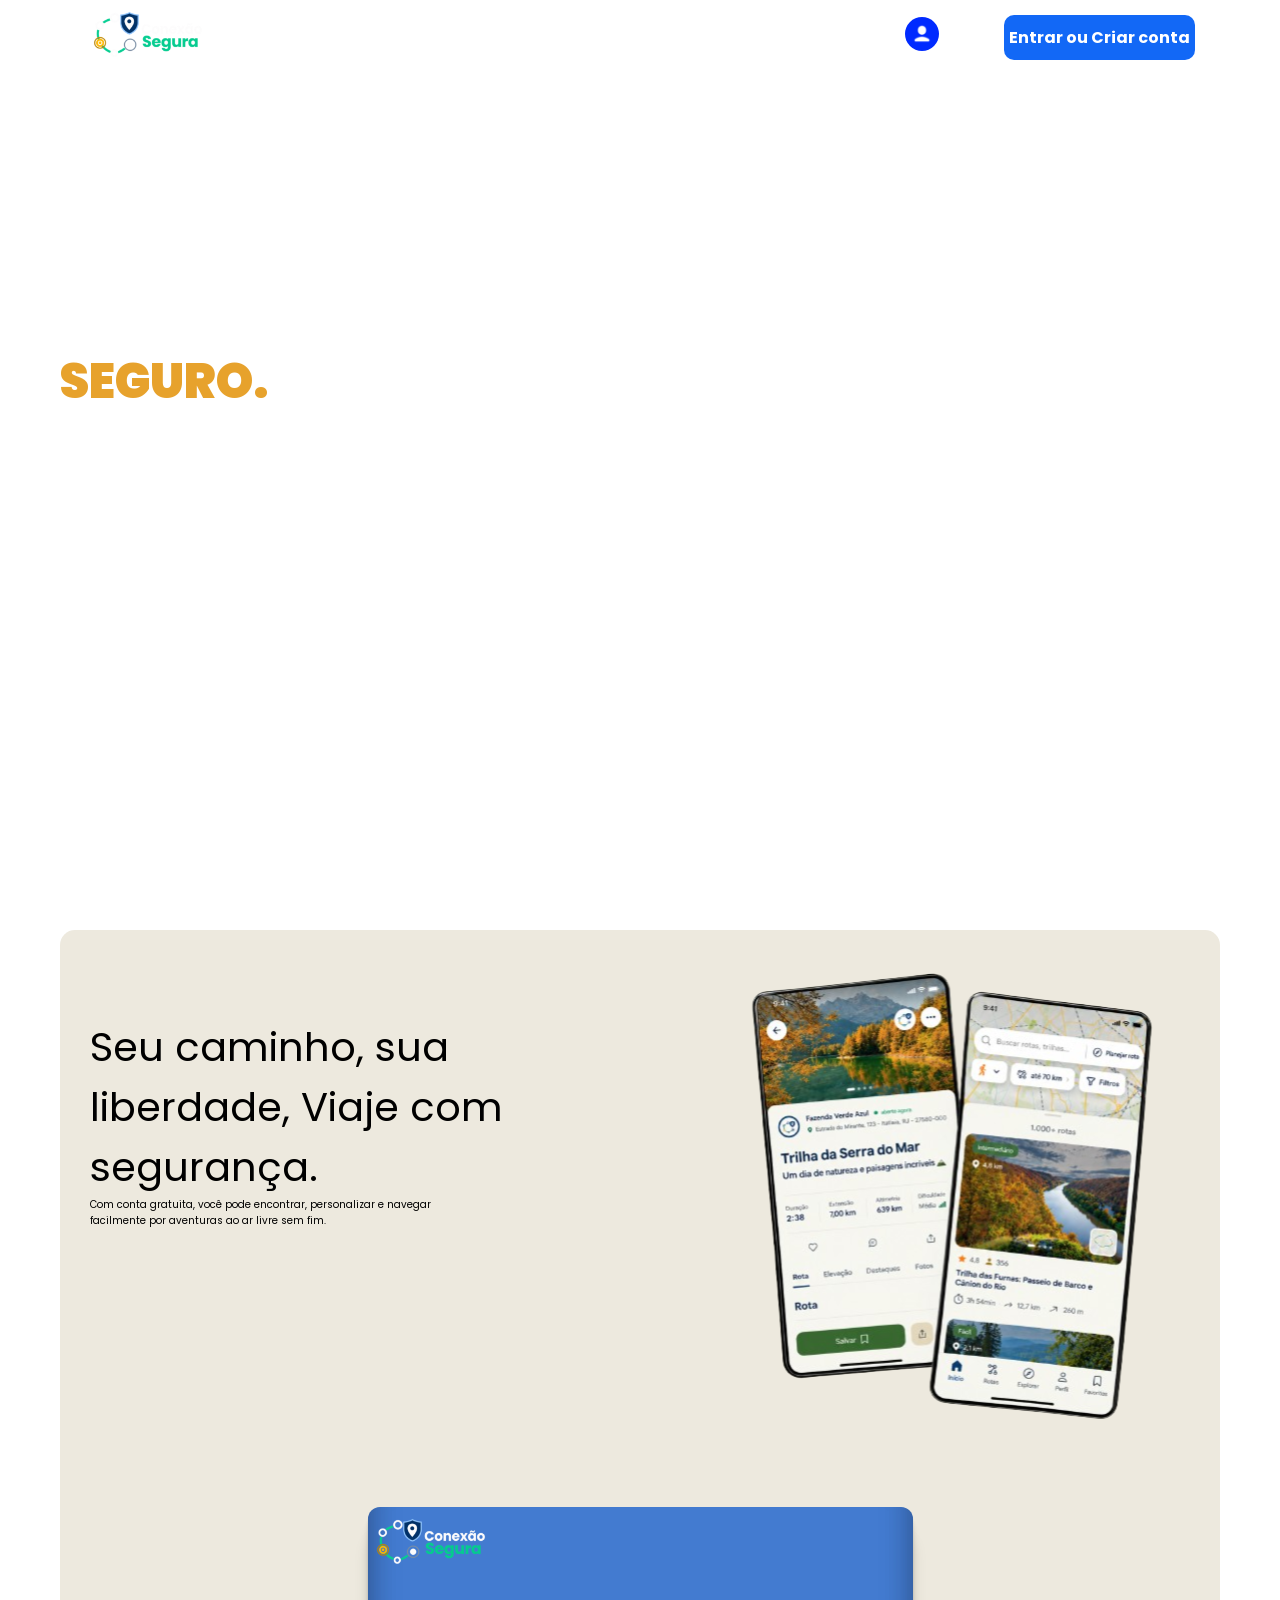
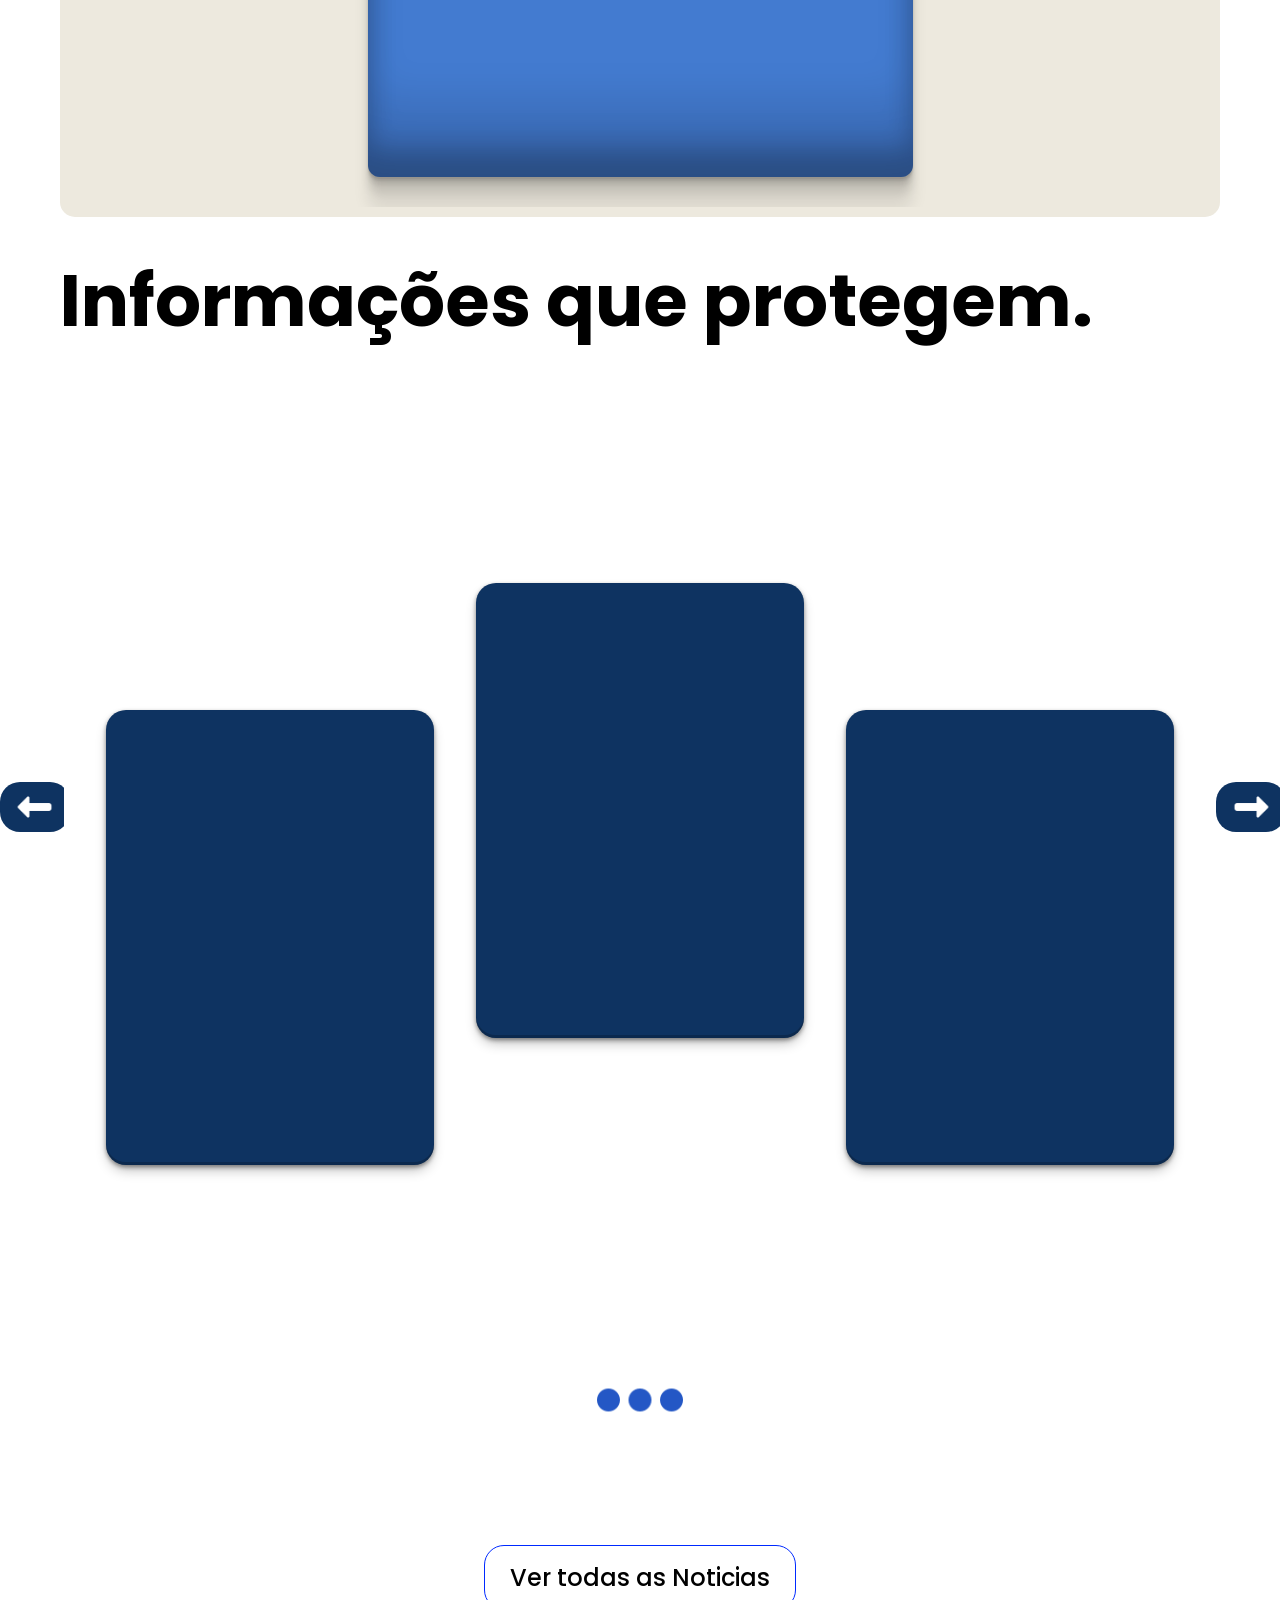
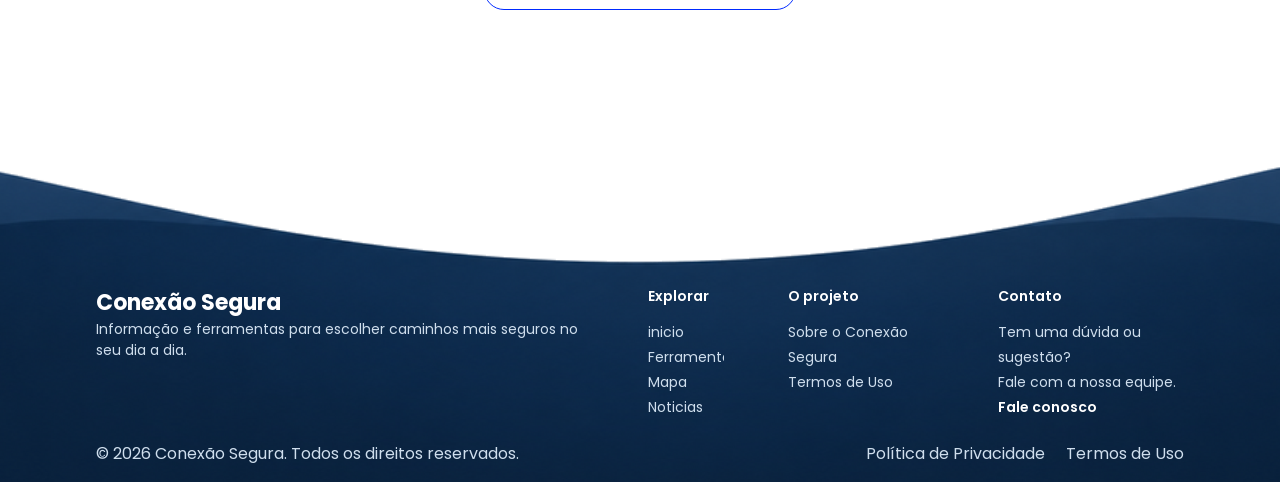
==== commit 9cac26e7: "Merge branch 'main' of https://github.com/BryyDev/CONEXAO-SEGURA" ====
--- a/index.html
+++ b/index.html
@@ -1,5 +1,5 @@
 <!DOCTYPE html>
-<html lang="en">
+<html lang="pt-br">
 <head>
     <meta charset="UTF-8">
     <meta name="viewport" content="width=device-width, initial-scale=1.0">
@@ -18,19 +18,20 @@
             <a href="./index.html" aria-label="Ir para o início">
                 <img src="./assets/index/logo.svg" alt="Logo conexão segura">
             </a>
-            <nav>
-            <ul>
-                <li><a href="#inicio">Início</a></li>
-                <li><a href="#ferramentas">Ferramentas</a></li>
-                <li><a href="#noticias">Notícias</a></li>
-                <li><a href="./pages/404.html">Mapa</a></li>
-                <li><a href="./pages/SobreNós.html">Sobre</a></li>
-                <li><a href="#contato">Contato</a></li>
-            </ul>
-        </nav>
+
+    <nav aria-label="Navegação principal">
+    <ul>
+        <li><a href="./index.html">Início</a></li>
+        <li><a href="./pages/ferramentas.html">Ferramentas</a></li>
+        <li><a href="./pages/noticias.html">Notícias</a></li>
+        <li><a href="./pages/noticias.html#map">Mapa</a></li>
+        <li><a href="./pages/sobrenos.html">Sobre</a></li>
+        <li><a href="#contato">Contato</a></li>
+    </ul>
+</nav>
         <div class="botoesHeader">
 
-            <a href="./pages/login.html"><img src="./assets/index/usuario.svg" alt="Usuário"></a>
+            <a href="./pages/login.html" aria-label="Acessar minha conta"><img src="./assets/index/usuario.svg" alt="Usuário"></a>
             <a href="./pages/login.html" class="entrar">Entrar ou Criar conta</a>
         </div>
     </header>
@@ -107,7 +108,7 @@
 
             <img src="./assets/index/3 pontinhos.svg" alt="">
 
-            <a href="" class="tdsNoticias">Ver todas as Noticias</a>
+            <a href="./pages/noticias.html" class="tdsNoticias">Ver todas as Noticias</a>
             
         </section>
         
@@ -122,10 +123,10 @@
                     <nav class="navegacao">
                         <h3>Explorar</h3>
                         <ul>
-                            <li><a href="">inicio</a></li>
-                            <li><a href="">Ferramentas</a></li>
-                            <li><a href="">Mapa</a></li>
-                            <li><a href="">Noticias</a></li>
+                            <li><a href="./index.html">inicio</a></li>
+                            <li><a href="./pages/ferramentas.html">Ferramentas</a></li>
+                            <li><a href="./pages/noticias.html#mapa">Mapa</a></li>
+                            <li><a href="./pages/noticias.html">Noticias</a></li>
                         </ul>
 
                     </nav>
@@ -133,9 +134,8 @@
                     <nav class="navegacao">
                         <h3>O projeto</h3>
                         <ul>
-                            <li><a href="">Sobre o Conexão Segura</a></li>
-                            <li><a href="">Perguntas frequentes</a></li>
-                            <li><a href="">Acessibilidade</a></li>
+                            <li><a href="./pages/sobrenos.html">Sobre o Conexão Segura</a></li>
+                            <li><a href="./pages/termos.html">Termos de Uso</a></li>
                         </ul>
 
                     </nav>
@@ -143,6 +143,7 @@
                     <nav class="navegacao">
                         <h3>Contato</h3>
                         <ul>
+                            <!-- Aqui colocaremos o sobre nós -->
                             <li><a href="">Tem uma dúvida ou sugestão?</a></li>
                             <li><a href="">Fale com a nossa equipe.</a></li>
                             <li><a href="" class="contato">Fale conosco</a></li>
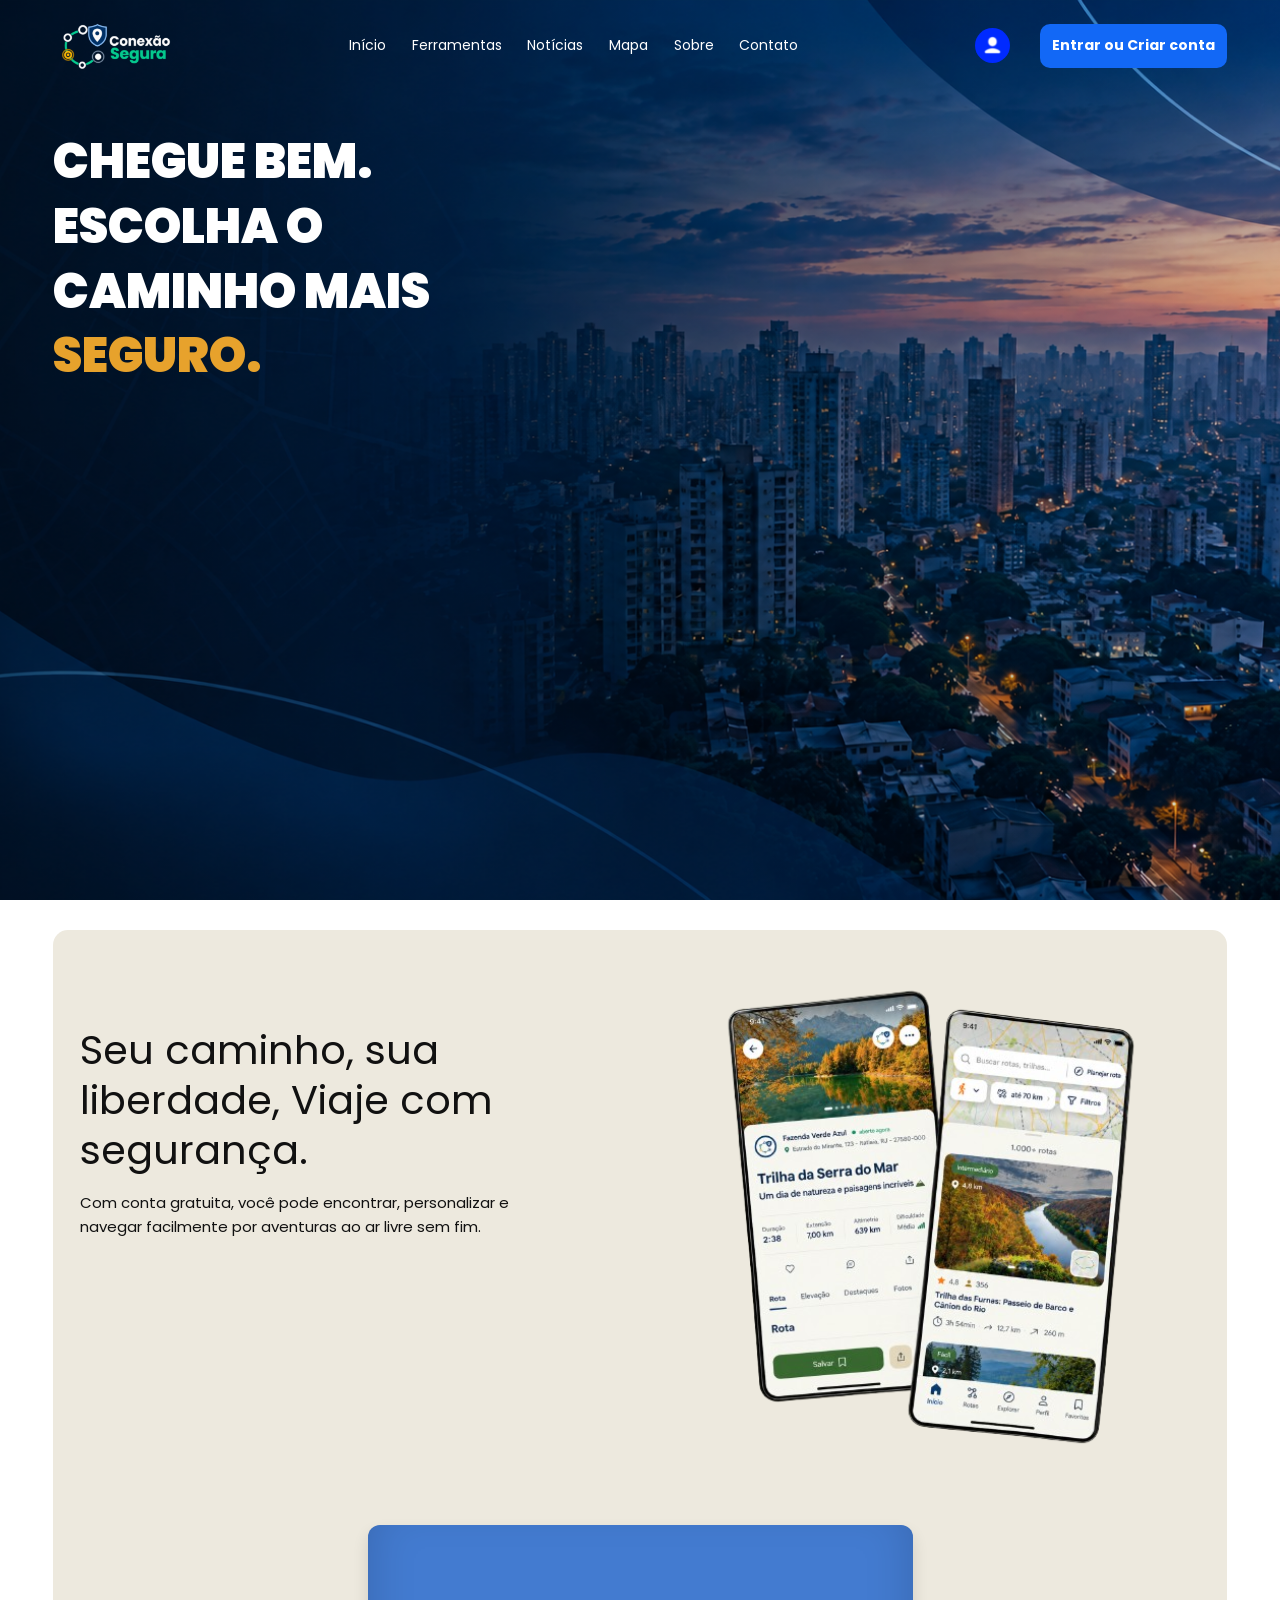
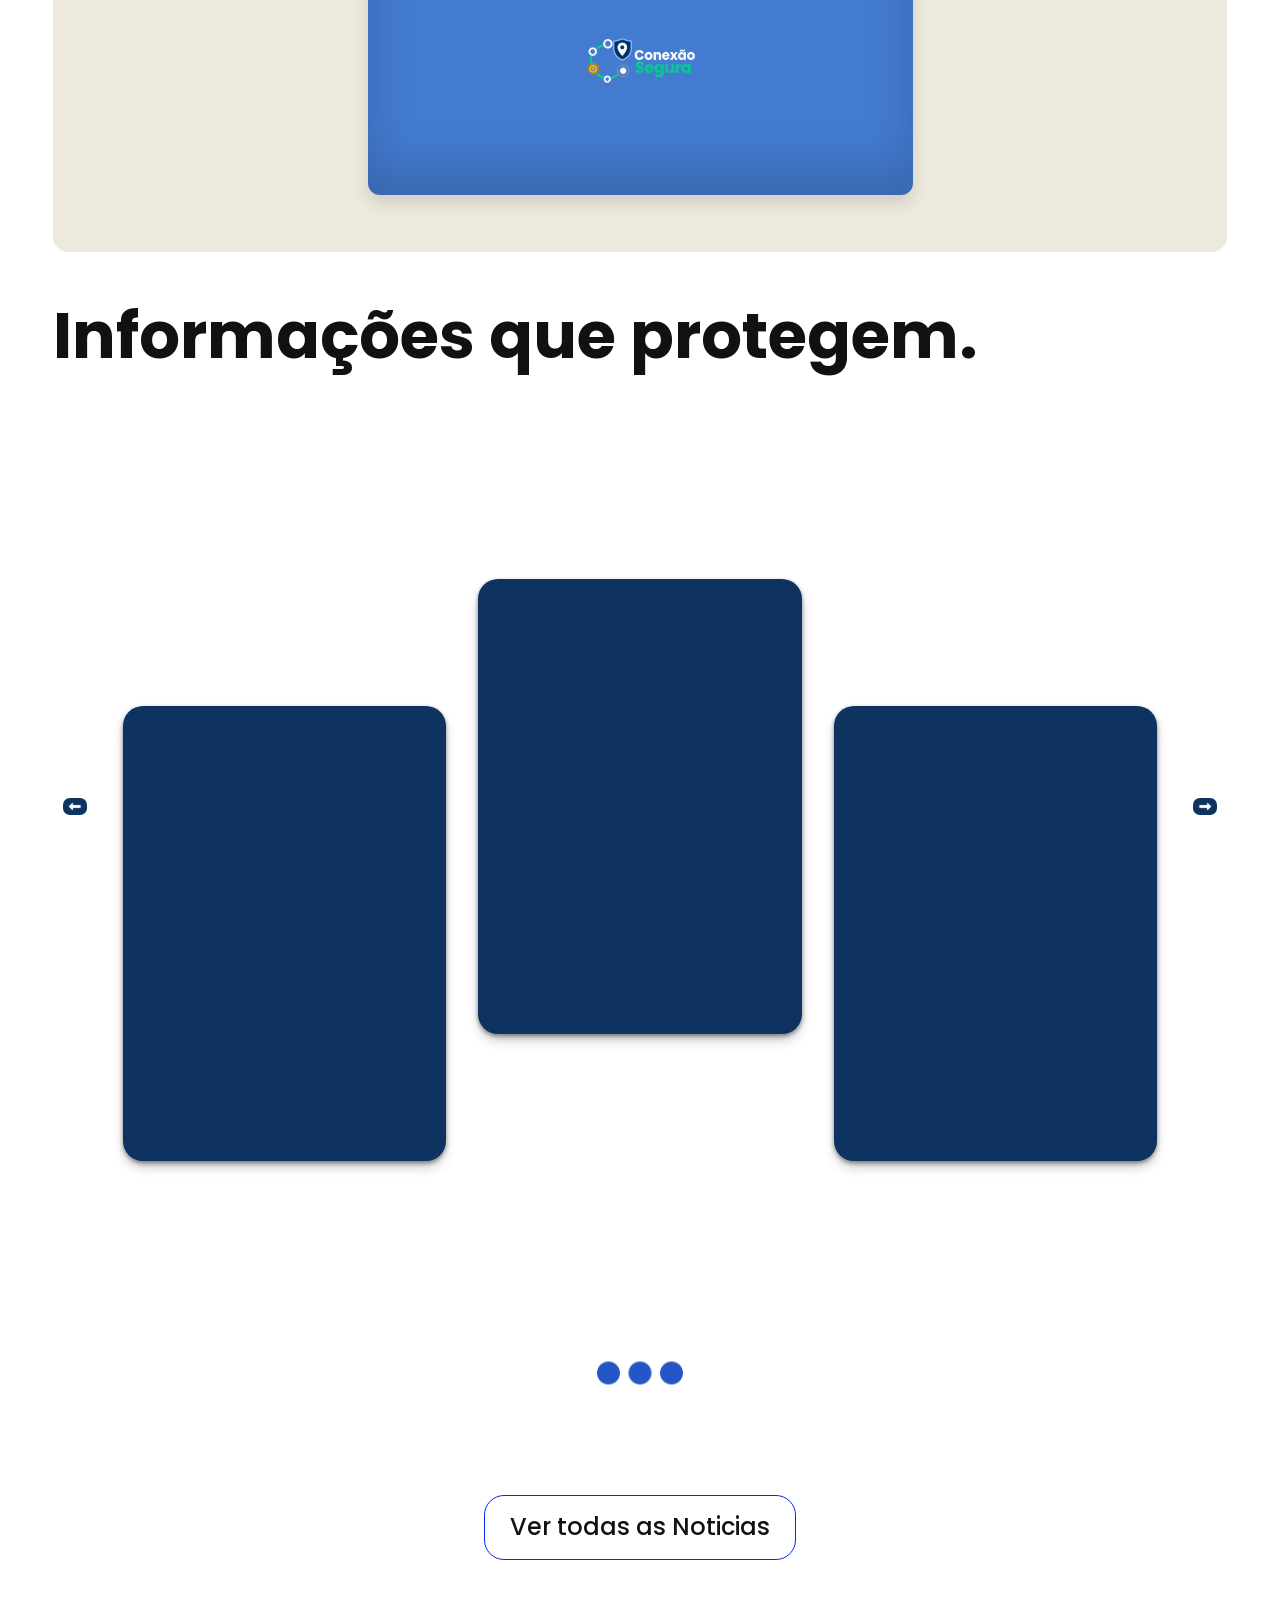
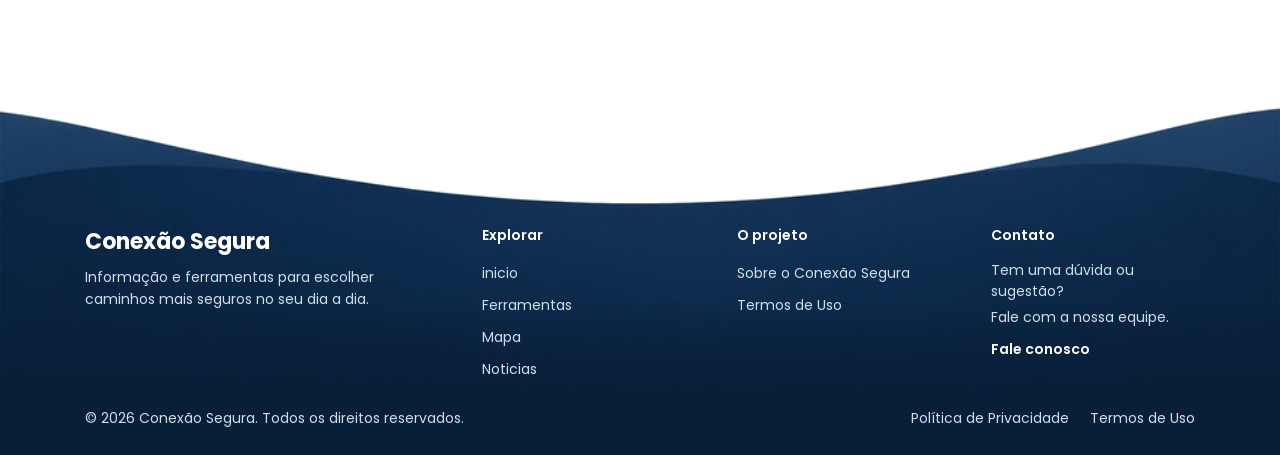
==== commit 9977d294: "reponsivo index" ====
--- a/index.html
+++ b/index.html
@@ -1,167 +1,134 @@
-<!DOCTYPE html>
-<html lang="pt-br">
-<head>
-    <meta charset="UTF-8">
-    <meta name="viewport" content="width=device-width, initial-scale=1.0">
-    <link rel="icon" href="./assets/Favicon.png?v=2" type="image/png"> <!-- Define o favicon PNG da aba e usa uma versão para atualizar o cache do navegador. -->
-    <link rel="stylesheet" href="css/index.css">
-    <link rel="preconnect" href="https://fonts.googleapis.com">
-<link rel="preconnect" href="https://fonts.gstatic.com" crossorigin>
-<link href="https://fonts.googleapis.com/css2?family=Poppins:ital,wght@0,100;0,200;0,300;0,400;0,500;0,600;0,700;0,800;0,900;1,100;1,200;1,300;1,400;1,500;1,600;1,700;1,800;1,900&display=swap" rel="stylesheet">
-    <title>Conexão Segura</title>
-
-</head>
-<body> 
-    <main>
-
-        <header id="inicio">
-            <a href="./index.html" aria-label="Ir para o início">
-                <img src="./assets/index/logo.svg" alt="Logo conexão segura">
-            </a>
-
-    <nav aria-label="Navegação principal">
-    <ul>
-        <li><a href="./index.html">Início</a></li>
-        <li><a href="./pages/ferramentas.html">Ferramentas</a></li>
-        <li><a href="./pages/noticias.html">Notícias</a></li>
-        <li><a href="./pages/noticias.html#map">Mapa</a></li>
-        <li><a href="./pages/sobrenos.html">Sobre</a></li>
-        <li><a href="#contato">Contato</a></li>
-    </ul>
-</nav>
-        <div class="botoesHeader">
-
-            <a href="./pages/login.html" aria-label="Acessar minha conta"><img src="./assets/index/usuario.svg" alt="Usuário"></a>
-            <a href="./pages/login.html" class="entrar">Entrar ou Criar conta</a>
-        </div>
-    </header>
-    
-    <section class="video">
-        <video autoplay loop muted src="./assets/index/vdovdo.mp4" class="videovideo" >
-            <source src="./assets/index/vdovdo.mp4" type="video/mp4">
-        </video>
-        <div>
-            <h2>CHEGUE BEM. ESCOLHA O CAMINHO MAIS <p>SEGURO.</p></h2>
-        </div>
-    </section>
-    
-    <section class="sect2" id="ferramentas">
-        <div class="container">
-            <div class="container2ajuste">
-
-                <div class="textos">
-                    <h2>Seu caminho, sua liberdade, Viaje com segurança.</h2>
-                    <p>Com conta gratuita, você pode encontrar, personalizar e navegar <br> facilmente por aventuras ao ar livre sem fim.</p>
-                </div>
-                
-                <div class="mockup">
-                    <img src="./assets/index/celulares.svg" alt="">
-                </div>
-
-            </div>
-            
-            <div class="scroll">
-                <div class="cardscroll">
-                    <img src="assets/index/logo.svg" alt="">
-                </div>
-            </div>
-        </div>
-    </section>
-    
-    <section>
-        <h2></h2>
-
-        <div class="divscroll">
-            <div class="divcards">
-                
-            </div>
-        </div>
-
-        <section class="infos" id="noticias">
-
-            <div class="h2text">
-                <h2>Informações que protegem.</h2>
-
-            </div>
-
-            <div class="container">
-                <a href=""><img src="./assets/index/esquerda.svg" alt="botao para esquerda"></a>
-
-                <div class="noticia direita">
-                    <div>
-                        <img src="" alt="">
-                    </div>
-                </div>
-
-                <div class="noticia">
-
-                </div>
-
-                <div class="noticia esquerda">
-
-                </div>
-
-                <a href=""><img src="./assets/index/direita.svg" alt=""></a>
-
-
-            </div>
-
-            <img src="./assets/index/3 pontinhos.svg" alt="">
-
-            <a href="./pages/noticias.html" class="tdsNoticias">Ver todas as Noticias</a>
-            
-        </section>
-        
-        <footer>
-            <div class="container">
-                <div class="footerdiv">
-                    <div class="textdiv" id="contato">
-                        <h2>Conexão Segura</h2>
-                        <p>Informação e ferramentas para escolher caminhos mais seguros no seu dia a dia.</p>
-                    </div>
-                    
-                    <nav class="navegacao">
-                        <h3>Explorar</h3>
-                        <ul>
-                            <li><a href="./index.html">inicio</a></li>
-                            <li><a href="./pages/ferramentas.html">Ferramentas</a></li>
-                            <li><a href="./pages/noticias.html#mapa">Mapa</a></li>
-                            <li><a href="./pages/noticias.html">Noticias</a></li>
-                        </ul>
-
-                    </nav>
-
-                    <nav class="navegacao">
-                        <h3>O projeto</h3>
-                        <ul>
-                            <li><a href="./pages/sobrenos.html">Sobre o Conexão Segura</a></li>
-                            <li><a href="./pages/termos.html">Termos de Uso</a></li>
-                        </ul>
-
-                    </nav>
-                    
-                    <nav class="navegacao">
-                        <h3>Contato</h3>
-                        <ul>
-                            <!-- Aqui colocaremos o sobre nós -->
-                            <li><a href="">Tem uma dúvida ou sugestão?</a></li>
-                            <li><a href="">Fale com a nossa equipe.</a></li>
-                            <li><a href="" class="contato">Fale conosco</a></li>
-                        </ul>
-                    </nav>
-
-                </div>
-            </div>
-
-            <div class="finalfooter">
-                <p>© 2026 Conexão Segura. Todos os direitos reservados.</p>
-                <div>
-                    <p>Política de Privacidade</p>
-                    <p>Termos de Uso</p>
-                </div>
-            </div>
-        </footer>
-    </section>
-    </main>
-</body>
-</html>+<!DOCTYPE html> <!-- Informa que este documento usa HTML5. -->
+<html lang="pt-BR"> <!-- Define o idioma da página para leitores de tela e ferramentas do navegador. -->
+<head> <!-- Agrupa as configurações da página. -->
+    <meta charset="UTF-8"> <!-- Permite apresentar acentos corretamente. -->
+    <meta name="viewport" content="width=device-width, initial-scale=1.0"> <!-- Usa a largura do dispositivo sem impedir que a pessoa amplie a página. -->
+    <meta name="description" content="Informação e ferramentas para escolher caminhos mais seguros no seu dia a dia."> <!-- Resume a finalidade da página inicial. -->
+    <link rel="icon" href="./assets/Favicon.png?v=2" type="image/png"> <!-- Mantém o favicon PNG usado no restante do site. -->
+    <link rel="stylesheet" href="css/index.css"> <!-- Carrega os estilos exclusivos da página inicial. -->
+    <link rel="preconnect" href="https://fonts.googleapis.com"> <!-- Antecipa a conexão com o serviço de fontes. -->
+    <link rel="preconnect" href="https://fonts.gstatic.com" crossorigin> <!-- Prepara a conexão que entrega os arquivos da fonte. -->
+    <link href="https://fonts.googleapis.com/css2?family=Poppins:wght@400;500;600;700;900&display=swap" rel="stylesheet"> <!-- Carrega somente os pesos de Poppins usados nesta página. -->
+    <title>Conexão Segura</title> <!-- Identifica o site na aba do navegador. -->
+</head> <!-- Encerra as configurações da página. -->
+<body> <!-- Inicia o conteúdo visível. -->
+    <a class="pular-conteudo" href="#conteudo">Pular para o conteúdo</a> <!-- Permite chegar ao conteúdo principal usando o teclado. -->
+    <header class="cabecalho-principal" id="inicio"> <!-- Apresenta a marca, a navegação e o acesso à conta. -->
+        <a class="marca" href="./index.html" aria-label="Ir para o início"> <!-- Permite voltar à página inicial pela marca. -->
+            <img src="./assets/index/logo.svg" width="124" height="67" alt="Conexão Segura"> <!-- Mantém a logo existente e reserva seu espaço antes do carregamento. -->
+        </a> <!-- Encerra o acesso pela marca. -->
+        <nav class="menu-desktop" aria-label="Navegação principal"> <!-- Exibe o menu completo quando há espaço no cabeçalho. -->
+            <ul> <!-- Agrupa os destinos da navegação. -->
+                <li><a href="./index.html" aria-current="page">Início</a></li> <!-- Identifica a página atual. -->
+                <li><a href="./pages/ferramentas.html">Ferramentas</a></li> <!-- Abre as ferramentas do projeto. -->
+                <li><a href="./pages/noticias.html">Notícias</a></li> <!-- Abre a página de notícias. -->
+                <li><a href="./pages/noticias.html#mapa">Mapa</a></li> <!-- Usa o identificador que já existe na seção do mapa. -->
+                <li><a href="./pages/SobreNós.html">Sobre</a></li> <!-- Usa o nome real do arquivo, incluindo maiúsculas e acento. -->
+                <li><a href="#contato">Contato</a></li> <!-- Leva ao contato no rodapé. -->
+            </ul> <!-- Encerra a lista de destinos. -->
+        </nav> <!-- Encerra o menu para telas grandes. -->
+        <div class="botoesHeader"> <!-- Reúne os acessos à conta. -->
+            <a class="icone-conta" href="./pages/login.html" aria-label="Acessar minha conta"><img src="./assets/index/usuario.svg" width="35" height="35" alt=""></a> <!-- Oferece o acesso por ícone sem repetir o texto para leitores de tela. -->
+            <a href="./pages/login.html" class="entrar">Entrar ou Criar conta</a> <!-- Mantém a ação principal de acesso à conta. -->
+        </div> <!-- Encerra os acessos à conta. -->
+        <details class="menu-mobile"> <!-- Usa um controle nativo que abre e fecha o menu sem JavaScript. -->
+            <summary aria-label="Menu de navegação"><span class="icone-menu" aria-hidden="true"></span></summary> <!-- Disponibiliza um botão de menu que também funciona pelo teclado. -->
+            <nav aria-label="Navegação principal em telas menores"> <!-- Apresenta os mesmos destinos no menu compacto. -->
+                <ul> <!-- Organiza os links do menu compacto. -->
+                    <li><a href="./index.html" aria-current="page">Início</a></li> <!-- Identifica a página atual no menu compacto. -->
+                    <li><a href="./pages/ferramentas.html">Ferramentas</a></li> <!-- Abre as ferramentas do projeto. -->
+                    <li><a href="./pages/noticias.html">Notícias</a></li> <!-- Abre a página de notícias. -->
+                    <li><a href="./pages/noticias.html#mapa">Mapa</a></li> <!-- Abre a seção existente do mapa. -->
+                    <li><a href="./pages/SobreNós.html">Sobre</a></li> <!-- Abre a página Sobre Nós. -->
+                    <li><a href="#contato">Contato</a></li> <!-- Leva ao contato sem depender de JavaScript. -->
+                </ul> <!-- Encerra a lista do menu compacto. -->
+            </nav> <!-- Encerra a navegação em telas menores. -->
+        </details> <!-- Encerra o controle do menu compacto. -->
+    </header> <!-- Encerra o cabeçalho do site. -->
+    <main id="conteudo" tabindex="-1"> <!-- Identifica o conteúdo principal e recebe o foco do atalho inicial. -->
+        <section class="video" aria-labelledby="titulo-principal"> <!-- Apresenta o vídeo de fundo e a mensagem principal. -->
+            <video autoplay loop muted playsinline poster="./assets/index/background-desktop.png" class="videovideo" aria-hidden="true" tabindex="-1"> <!-- Mantém o vídeo decorativo no próprio celular e oferece uma imagem enquanto ele carrega. -->
+                <source src="./assets/index/vdovdo.mp4" type="video/mp4"> <!-- Reaproveita o vídeo já presente nos assets. -->
+            </video> <!-- Encerra o vídeo decorativo. -->
+            <div class="texto-video"> <!-- Limita o texto à largura disponível no banner. -->
+                <h1 id="titulo-principal">CHEGUE BEM. ESCOLHA O CAMINHO MAIS <span>SEGURO.</span></h1> <!-- Define um único título principal e mantém o destaque dourado. -->
+            </div> <!-- Encerra o texto do banner. -->
+        </section> <!-- Encerra a apresentação inicial. -->
+        <section class="sect2" id="ferramentas" aria-labelledby="titulo-ferramentas"> <!-- Apresenta a proposta do projeto e a imagem dos celulares. -->
+            <div class="container"> <!-- Mantém o cartão de fundo claro do design existente. -->
+                <div class="container2ajuste"> <!-- Exibe texto e imagem lado a lado ou empilhados, conforme o espaço. -->
+                    <div class="textos"> <!-- Agrupa os textos desta apresentação. -->
+                        <h2 id="titulo-ferramentas">Seu caminho, sua liberdade, Viaje com segurança.</h2> <!-- Mantém o título original com quebras naturais. -->
+                        <p>Com conta gratuita, você pode encontrar, personalizar e navegar facilmente por aventuras ao ar livre sem fim.</p> <!-- Deixa o navegador distribuir o texto sem uma quebra fixa para desktop. -->
+                    </div> <!-- Encerra os textos da apresentação. -->
+                    <div class="mockup"> <!-- Reserva uma área flexível para a imagem dos celulares. -->
+                        <img src="./assets/index/celulares.svg" width="472" height="529" alt="Prévia do Conexão Segura em dois celulares" loading="lazy" decoding="async"> <!-- Mantém a proporção da imagem e adia seu carregamento fora da primeira tela. -->
+                    </div> <!-- Encerra a área dos celulares. -->
+                </div> <!-- Encerra a composição de texto e imagem. -->
+                <div class="scroll"> <!-- Mantém a área do cartão que já estava na página. -->
+                    <div class="cardscroll"> <!-- Adapta a largura do cartão ao espaço disponível. -->
+                        <img src="./assets/index/logo.svg" width="124" height="67" alt="Conexão Segura" loading="lazy" decoding="async"> <!-- Reaproveita a marca já usada no cartão. -->
+                    </div> <!-- Encerra o cartão existente. -->
+                </div> <!-- Encerra a área do cartão. -->
+            </div> <!-- Encerra o fundo claro da seção. -->
+        </section> <!-- Encerra a apresentação das ferramentas. -->
+        <section class="infos" id="noticias" aria-labelledby="titulo-noticias"> <!-- Organiza a área de notícias sem alterar seu conteúdo pendente. -->
+            <div class="h2text"> <!-- Mantém o alinhamento do título desta seção. -->
+                <h2 id="titulo-noticias">Informações que protegem.</h2> <!-- Identifica a seção de notícias. -->
+            </div> <!-- Encerra a área do título. -->
+            <div class="container"> <!-- Alinha as setas decorativas e a lista de cartões. -->
+                <span class="seta-noticias" aria-hidden="true"><img src="./assets/index/esquerda.svg" width="24" height="24" alt="" loading="lazy"></span> <!-- Mantém a seta visual sem apresentar uma ação que ainda não foi implementada. -->
+                <div class="lista-noticias" role="region" aria-label="Cartões de notícias; em telas menores, role para os lados" tabindex="0"> <!-- Permite rolar os cartões por toque e pelo teclado em telas menores. -->
+                    <div class="noticia direita" aria-hidden="true"></div> <!-- Preserva o primeiro cartão vazio para o conteúdo futuro. -->
+                    <div class="noticia" aria-hidden="true"></div> <!-- Preserva o cartão central vazio para o conteúdo futuro. -->
+                    <div class="noticia esquerda" aria-hidden="true"></div> <!-- Preserva o último cartão vazio para o conteúdo futuro. -->
+                </div> <!-- Encerra a lista que pode rolar sem mover a página inteira. -->
+                <span class="seta-noticias" aria-hidden="true"><img src="./assets/index/direita.svg" width="24" height="24" alt="" loading="lazy"></span> <!-- Mantém a seta decorativa do design original. -->
+            </div> <!-- Encerra a composição dos cartões. -->
+            <img class="pontos-noticias" src="./assets/index/3 pontinhos.svg" alt="" aria-hidden="true" loading="lazy"> <!-- Mantém o indicador decorativo já usado na página. -->
+            <a href="./pages/noticias.html" class="tdsNoticias">Ver todas as Noticias</a> <!-- Oferece o acesso funcional à página de notícias. -->
+        </section> <!-- Encerra a seção de notícias. -->
+    </main> <!-- Encerra o conteúdo principal. -->
+    <footer> <!-- Apresenta os links institucionais em um rodapé que cresce com o conteúdo. -->
+        <div class="container"> <!-- Organiza as colunas do rodapé. -->
+            <div class="footerdiv"> <!-- Distribui as colunas conforme a largura da tela. -->
+                <div class="textdiv" id="contato"> <!-- Mantém o destino do link Contato. -->
+                    <h2>Conexão Segura</h2> <!-- Identifica o projeto no rodapé. -->
+                    <p>Informação e ferramentas para escolher caminhos mais seguros no seu dia a dia.</p> <!-- Mantém a descrição original do projeto. -->
+                </div> <!-- Encerra a descrição do projeto. -->
+                <nav class="navegacao" aria-label="Explorar o site"> <!-- Agrupa os destinos principais do rodapé. -->
+                    <h3>Explorar</h3> <!-- Identifica este grupo de links. -->
+                    <ul> <!-- Lista as páginas para explorar. -->
+                        <li><a href="./index.html">inicio</a></li> <!-- Volta à página inicial. -->
+                        <li><a href="./pages/ferramentas.html">Ferramentas</a></li> <!-- Abre as ferramentas. -->
+                        <li><a href="./pages/noticias.html#mapa">Mapa</a></li> <!-- Abre a seção correta do mapa. -->
+                        <li><a href="./pages/noticias.html">Noticias</a></li> <!-- Abre a página de notícias. -->
+                    </ul> <!-- Encerra os links para explorar. -->
+                </nav> <!-- Encerra a navegação principal do rodapé. -->
+                <nav class="navegacao" aria-label="Informações do projeto"> <!-- Agrupa as páginas institucionais. -->
+                    <h3>O projeto</h3> <!-- Identifica os links institucionais. -->
+                    <ul> <!-- Lista as páginas institucionais. -->
+                        <li><a href="./pages/SobreNós.html">Sobre o Conexão Segura</a></li> <!-- Usa o arquivo Sobre Nós existente. -->
+                        <li><a href="./pages/termos.html">Termos de Uso</a></li> <!-- Abre os termos que já estão no projeto. -->
+                    </ul> <!-- Encerra a lista institucional. -->
+                </nav> <!-- Encerra a navegação institucional. -->
+                <nav class="navegacao navegacao-contato" aria-label="Contato com a equipe"> <!-- Agrupa os textos de contato existentes. -->
+                    <h3>Contato</h3> <!-- Identifica a coluna de contato. -->
+                    <ul> <!-- Mantém os textos que já estavam nesta coluna. -->
+                        <li><a href="#contato">Tem uma dúvida ou sugestão?</a></li> <!-- Mantém o convite de contato na própria seção. -->
+                        <li><a href="#contato">Fale com a nossa equipe.</a></li> <!-- Mantém a orientação de contato existente. -->
+                        <li><a href="#contato" class="contato">Fale conosco</a></li> <!-- Preserva o destaque enquanto o canal de contato não é definido. -->
+                    </ul> <!-- Encerra os textos de contato. -->
+                </nav> <!-- Encerra a coluna de contato. -->
+            </div> <!-- Encerra as colunas do rodapé. -->
+        </div> <!-- Encerra a organização interna do rodapé. -->
+        <div class="finalfooter"> <!-- Organiza a linha de direitos e informações legais. -->
+            <p>© 2026 Conexão Segura. Todos os direitos reservados.</p> <!-- Mantém o aviso original de direitos autorais. -->
+            <div> <!-- Permite que os textos legais quebrem para outra linha quando necessário. -->
+                <p>Política de Privacidade</p> <!-- Preserva o texto de privacidade enquanto não há uma página específica. -->
+                <p>Termos de Uso</p> <!-- Mantém o texto legal original. -->
+            </div> <!-- Encerra os textos legais. -->
+        </div> <!-- Encerra a linha final do rodapé. -->
+    </footer> <!-- Encerra o rodapé do site. -->
+</body> <!-- Encerra o conteúdo visível. -->
+</html> <!-- Encerra o documento HTML. -->
--- a/css/index.css
+++ b/css/index.css
@@ -1,284 +1,517 @@
-*{
-    padding: 0;
-    margin: 0;
-    box-sizing: border-box;
-    text-decoration: none;
-    list-style: none;
-    overflow-x: hidden;
-    font-family: "Poppins";
-}
-
-main{
-
-    & header{
-        display: flex;
-        align-items: center;
-        justify-content: space-around;
-        width: 100vw;
-        padding: 0 3.75rem;
-        background-color: rgba(0, 0, 0, 0.0);
-        position: absolute;
-        top: 0;
-        left: 0;
-        z-index: 10;
-
-        & a {
-            position: relative;
-            z-index: 11;
-        }
-
-
-        & nav{
-
-            & ul{
-                display: flex;
-                align-items: center;
-                justify-content: center;
-                gap: 3.4375rem;
-                font-size: .875rem;
-                & li{
-                    & a{
-                        color: white;
-                    }
-                }
-            }
-        }
-
-        & .botoesHeader{
-            display: flex;
-            align-items: center;
-            justify-content: center;
-            gap: 4.0625rem;
-
-            & .entrar{
-                background-color: #1268F6;
-                padding: .625rem .3125rem;
-                border-radius: .625rem;
-                color: white;
-                font-weight: 700;
-            }
-        }
-    }
-
-    & .video{
-        padding: 0 3.75rem;
-        width: 100vw;
-        height: 100vh;
-        position: relative;
-
-        & .videovideo{
-            position: absolute; /* posição absoluta pro video */
-            top: 0; /*  zera a localização dele */
-            left: 0;
-            width: 100%;
-            height: 100%; /*  preenche a tela */
-            object-fit: cover; /* como o bg nao e uma img e sim um objeto ele cobre tudo */
-            object-position: center;
-            z-index: -1;
-        }
-
-        div{
-            width: 31.25rem;
-            margin-top: 8.125rem;
-
-            & h2{
-                font-size: 3rem;
-                font-weight: 900;
-                color: white;
-                
-                & p{
-                    color: #E7A22C;
-                }
-            }
-        }
-    }
-
-    & .sect2{
-        width: 100vw;
-        padding: 1.875rem 3.75rem;
-        
-
-        & .container{
-            background-color: #EDE9DE;
-            width: 100%;
-            height: 100%;
-            border-radius: .9375rem;
-            padding: .625rem 1.875rem;
-
-            display: flex;
-            flex-direction: column;
-
-            & .container2ajuste{
-                display: flex;
-                justify-content: space-between;
-
-                & .textos{
-                    height: 14.375rem;
-                    width: 28.125rem;
-                    margin-top: 4.8125rem;
-                    
-                    & p{
-                        font-size: .625rem;
-                        font-weight: 400;
-                    }
-                    & h2{
-                        font-size: 2.5rem;
-                        font-weight: 400;
-                        
-                    }
-                }
-                
-                & .mockup{
-                    
-                    & img{
-                        height: 33.125rem;
-                        width: 30rem;
-                    }
-                }
-                
-            }
-
-            & .scroll{
-                width: 100%;
-                display: flex;
-                align-items: center;
-                justify-content: center;
-                padding: 30px 20px 30px 20px;
-        
-                & .cardscroll{
-                box-shadow: rgba(50, 50, 93, 0.25) 0px 30px 60px -12px inset, rgba(0, 0, 0, 0.3) 0px 18px 36px -18px inset;
-                width: 545px;
-                height: 270px;
-                border-radius: 12px;
-                background-color: #437bd0;
-                box-shadow: rgba(0, 0, 0, 0.17) 0px -23px 25px 0px inset, rgba(0, 0, 0, 0.15) 0px -36px 30px 0px inset, rgba(0, 0, 0, 0.1) 0px -79px 40px 0px inset, rgba(0, 0, 0, 0.06) 0px 2px 1px, rgba(0, 0, 0, 0.09) 0px 4px 2px, rgba(0, 0, 0, 0.09) 0px 8px 4px, rgba(0, 0, 0, 0.09) 0px 16px 8px, rgba(0, 0, 0, 0.09) 0px 32px 16px;
-                }
-            }
-        }
-    }
-
-    & .infos{
-        display: flex;
-        align-items: center;
-        justify-content: center;
-        flex-direction: column;
-        gap: 6.25rem;
-        margin-bottom: 1.875rem;
-        
-
-        & .h2text{
-            font-size: 3rem;
-            font-weight: 700;
-            padding: 0 3.75rem;
-            align-self: flex-start;
-        }
-
-        & .container{
-            height: 50rem;
-            width: 100vw;
-            display: flex;
-            align-items: center;
-            justify-content: space-evenly;
-            gap: 2.625rem;
-            padding-bottom: 90px;
-
-            & .noticia{
-                width: 22.5rem;
-                height: 28.4375rem;
-                background-color: #0E3361;
-                border-radius: 20px;
-                box-shadow: rgba(0, 0, 0, 0.4) 0px 2px 4px, rgba(0, 0, 0, 0.3) 0px 7px 13px -3px, rgba(0, 0, 0, 0.2) 0px -3px 0px inset;
-            }
-
-            & .noticia.direita,
-            & .noticia.esquerda{
-                align-self: flex-end;
-            }
-        }
-
-        & .tdsNoticias{
-            display: flex;
-            align-items: center;
-            justify-content: center;
-            font-size: 1.5rem;
-            font-weight: 500;
-            color: black;
-            padding: 0 1.5625rem;
-            height: 4.0625rem;
-            border: #002AFF solid 1px;
-            border-radius: 20px;
-
-        }
-    }
-
-    & footer{
-        width: 100%;
-        height: 27.625rem;
-        background-image: url('../assets/index/footer.svg');
-        background-size: cover;
-        background-position: center;
-        background-repeat: no-repeat;
-        padding: 15.375rem 6rem 1.625rem 6rem;
-        overflow-y: hidden;
-
-        & .container{
-            display: flex;
-            flex-direction: column;
-
-            & .footerdiv{
-                display: flex;
-                gap: 4rem;
-
-                & .textdiv{
-
-                    & h2{
-                        font-size: 1.375rem;
-                        font-weight: 700;
-                        color: white;
-                    }
-
-                    & p{
-                        font-size: .875rem;
-                        color: #CFDEED;
-                    }
-                }
-            }
-
-            & .navegacao{
-                color: white;
-
-                & h3{
-                    font-size: .875rem;
-                    font-weight: 600;
-                    margin-bottom: .75rem;
-                }
-
-                & ul li a{
-                    color: #CFDEED;
-                    font-size: 14px;
-                }
-
-                & ul li .contato{
-                    color: white;
-                    font-weight: 600;
-                }
-            }
-        }
-
-        & .finalfooter{
-            margin-top: 22px;
-            display: flex;
-            justify-content: space-between;
-            align-items: center;
-            color: #CFDEED;
-
-            & div{
-                display: flex;
-                justify-content: space-between;
-                align-items: center;
-                gap: 1.3125rem;
-            }
-        }
-
-    }
-}+* { /* Padroniza as medidas e retira os espaços automáticos do navegador. */
+    box-sizing: border-box; /* Inclui bordas e preenchimentos na largura declarada. */
+    margin: 0; /* Remove as margens padrão. */
+    padding: 0; /* Remove os preenchimentos padrão. */
+} /* Encerra a padronização geral. */
+html { /* Define as configurações gerais de leitura. */
+    font-size: 100%; /* Respeita o tamanho de texto escolhido no navegador. */
+    color-scheme: light; /* Mantém os controles nativos no tema claro da página. */
+} /* Encerra as configurações da raiz. */
+body { /* Reúne a fonte, as cores e a margem adaptável da página. */
+    --margem: clamp(1rem, 4.166667vw, 3.75rem); /* Reduz as margens em celulares e limita o espaçamento em monitores grandes. */
+    color: #111; /* Mantém os textos principais escuros. */
+    background-color: #fff; /* Mantém o fundo branco original. */
+    font-family: "Poppins", Arial, sans-serif; /* Mantém Poppins com fontes alternativas durante o carregamento. */
+    line-height: 1.5; /* Evita que as linhas de texto fiquem apertadas. */
+} /* Encerra a configuração do corpo. */
+img { /* Impede que uma imagem fique maior do que a área que a contém. */
+    display: block; /* Remove o espaço reservado à linha de base de imagens. */
+    max-width: 100%; /* Limita a largura ao contêiner. */
+    height: auto; /* Preserva a proporção original da imagem. */
+} /* Encerra os ajustes compartilhados das imagens. */
+a { /* Padroniza os links sem alterar suas funções. */
+    text-decoration: none; /* Mantém o visual sem sublinhado usado no projeto. */
+} /* Encerra os ajustes gerais dos links. */
+ul { /* Padroniza as listas usadas nos menus. */
+    list-style: none; /* Remove os marcadores visuais dos menus. */
+} /* Encerra os ajustes das listas. */
+a, summary, .lista-noticias { /* Seleciona os controles que recebem navegação por teclado. */
+    &:focus-visible { /* Mostra em qual controle a pessoa está usando o teclado. */
+        outline: 0.1875rem solid #e7a22c; /* Cria um contorno visível com a cor de destaque do site. */
+        outline-offset: 0.1875rem; /* Afasta o contorno do texto e das bordas. */
+    } /* Encerra o estado de foco visível. */
+} /* Encerra os ajustes compartilhados do foco. */
+.pular-conteudo { /* Mantém o atalho de teclado disponível sem ocupar espaço no desenho. */
+    position: absolute; /* Retira o atalho da organização normal da página. */
+    width: 1px; /* Reduz a área visual enquanto o atalho não recebe foco. */
+    height: 1px; /* Evita alterar a altura do cabeçalho. */
+    overflow: hidden; /* Esconde somente o texto deste atalho. */
+    clip-path: inset(50%); /* Recorta visualmente o atalho sem impedir sua leitura. */
+    white-space: nowrap; /* Mantém seu texto em uma linha. */
+    &:focus { /* Mostra o atalho quando a pessoa chega a ele pelo teclado. */
+        position: fixed; /* Mantém o atalho no topo da janela. */
+        top: 1rem; /* Afasta o atalho da borda superior. */
+        left: 1rem; /* Afasta o atalho da borda esquerda. */
+        z-index: 30; /* Coloca o atalho acima do cabeçalho. */
+        width: auto; /* Permite exibir o texto inteiro. */
+        height: auto; /* Permite exibir toda a altura do texto. */
+        padding: 0.75rem 1rem; /* Facilita a leitura e o clique. */
+        clip-path: none; /* Retira o recorte enquanto o atalho está em uso. */
+        color: #0e3361; /* Mantém contraste com o fundo claro. */
+        background-color: #fff; /* Destaca o atalho sobre o vídeo. */
+        border-radius: 0.5rem; /* Suaviza os cantos do atalho. */
+    } /* Encerra a apresentação do atalho em foco. */
+} /* Encerra os estilos do atalho. */
+.cabecalho-principal { /* Distribui a marca, o menu e a conta em telas grandes. */
+    position: absolute; /* Mantém o cabeçalho sobre o vídeo no desktop. */
+    top: 0; /* Alinha o cabeçalho ao topo da página. */
+    left: 50%; /* Usa o centro da tela como referência horizontal. */
+    z-index: 10; /* Coloca a navegação acima do vídeo e do texto. */
+    display: grid; /* Distribui as três áreas sem espremer seus conteúdos. */
+    grid-template-columns: auto minmax(0, 1fr) auto; /* Reserva espaço para marca, menu e conta. */
+    align-items: center; /* Centraliza as áreas na vertical. */
+    gap: clamp(1rem, 2vw, 2.5rem); /* Adapta os espaços entre as áreas. */
+    width: 100%; /* Usa a largura disponível sem incluir a barra de rolagem. */
+    max-width: 90rem; /* Evita afastar demais os links em monitores grandes. */
+    padding: 0.75rem var(--margem); /* Mantém as margens laterais proporcionais. */
+    transform: translateX(-50%); /* Centraliza o cabeçalho usando a referência de 50%. */
+    & .marca { /* Preserva o espaço e o tamanho da marca. */
+        width: 7.75rem; /* Mantém a largura original de 124 pixels no desktop. */
+    } /* Encerra o ajuste da marca. */
+    & nav a { /* Padroniza a leitura e o toque nos links dos dois menus. */
+        display: flex; /* Permite centralizar o texto em uma área de toque confortável. */
+        align-items: center; /* Centraliza o texto verticalmente. */
+        min-height: 2.75rem; /* Reserva pelo menos 44 pixels para o toque. */
+        color: #fff; /* Mantém os links claros sobre o fundo escuro. */
+        font-size: 0.875rem; /* Preserva o tamanho dos links do menu. */
+    } /* Encerra os estilos dos links de navegação. */
+    & .menu-desktop ul { /* Mantém a navegação completa na mesma linha. */
+        display: flex; /* Coloca os destinos lado a lado. */
+        justify-content: center; /* Centraliza o grupo no espaço do menu. */
+        gap: clamp(1rem, 2vw, 3.4375rem); /* Reduz os espaços antes de faltar largura. */
+    } /* Encerra a disposição do menu completo. */
+    & .botoesHeader { /* Reúne o ícone da conta e o botão de entrada. */
+        display: flex; /* Coloca os acessos lado a lado. */
+        align-items: center; /* Centraliza os acessos verticalmente. */
+        justify-content: flex-end; /* Mantém a conta no lado direito do cabeçalho. */
+        gap: clamp(1rem, 2vw, 4.0625rem); /* Adapta a distância entre ícone e botão. */
+        min-width: 0; /* Permite adaptar o grupo sem ampliar a página. */
+        & .icone-conta { /* Reserva uma área de toque para o acesso por ícone. */
+            display: grid; /* Centraliza a imagem do usuário. */
+            place-items: center; /* Centraliza o ícone nos dois eixos. */
+            min-width: 2.75rem; /* Evita que o ícone seja espremido. */
+            min-height: 2.75rem; /* Mantém o acesso confortável para toque. */
+        } /* Encerra os ajustes do acesso por ícone. */
+        & .entrar { /* Mantém o botão azul de acesso à conta. */
+            display: flex; /* Centraliza o texto dentro do botão. */
+            align-items: center; /* Centraliza o texto verticalmente. */
+            justify-content: center; /* Centraliza o texto horizontalmente. */
+            min-height: 2.75rem; /* Reserva uma altura confortável para o toque. */
+            padding: 0.625rem 0.75rem; /* Deixa espaço ao redor do texto. */
+            border-radius: 0.625rem; /* Mantém o arredondamento original. */
+            color: #fff; /* Mantém o texto branco sobre o azul. */
+            background-color: #1268f6; /* Preserva a cor do botão original. */
+            font-size: 0.875rem; /* Mantém o texto legível sem ampliar demais o botão. */
+            font-weight: 700; /* Preserva o destaque do acesso à conta. */
+            text-align: center; /* Mantém o texto centralizado se precisar quebrar. */
+        } /* Encerra os estilos do botão de conta. */
+    } /* Encerra o grupo de acessos à conta. */
+    & .menu-mobile { /* Reserva o menu compacto para as telas que precisam dele. */
+        display: none; /* Evita duplicar a navegação visível no desktop. */
+    } /* Encerra o estado inicial do menu compacto. */
+} /* Encerra os estilos do cabeçalho. */
+.video { /* Organiza o vídeo e o título de apresentação. */
+    position: relative; /* Define a referência para o vídeo e a camada de contraste. */
+    isolation: isolate; /* Mantém as camadas do banner dentro desta seção. */
+    min-height: 36rem; /* Reserva espaço para o título em janelas de pouca altura. */
+    height: 100vh; /* Oferece uma altura de tela como alternativa para navegadores antigos. */
+    height: 100svh; /* Considera o espaço ocupado pelas barras do navegador no celular. */
+    max-height: 60rem; /* Evita um banner excessivamente alto em monitores grandes. */
+    padding: 8.125rem var(--margem) 3rem; /* Mantém o título abaixo do cabeçalho. */
+    background: #0e3361 url('../assets/index/background-desktop.png') center / cover no-repeat; /* Mantém uma imagem de fundo quando o vídeo não aparece. */
+    &::before { /* Acrescenta contraste para o texto sobre diferentes cenas do vídeo. */
+        content: ""; /* Cria a camada visual sem adicionar conteúdo à leitura. */
+        position: absolute; /* Sobrepõe a camada à área do vídeo. */
+        inset: 0; /* Faz a camada cobrir todo o banner. */
+        z-index: -1; /* Mantém a camada atrás do título. */
+        background: linear-gradient(90deg, rgb(0 0 0 / 48%), rgb(0 0 0 / 12%)); /* Escurece mais o lado em que fica o texto. */
+        pointer-events: none; /* Evita que a camada bloqueie interações. */
+    } /* Encerra a camada de contraste. */
+    & .videovideo { /* Faz o vídeo ocupar a área do banner sem deformar. */
+        position: absolute; /* Retira o vídeo da organização do texto. */
+        inset: 0; /* Alinha o vídeo às quatro bordas do banner. */
+        z-index: -2; /* Coloca o vídeo atrás da camada de contraste. */
+        width: 100%; /* Preenche a largura da seção. */
+        height: 100%; /* Preenche a altura da seção. */
+        object-fit: cover; /* Recorta o excesso sem esticar o vídeo. */
+        object-position: center; /* Mantém o centro da cena visível. */
+    } /* Encerra os estilos do vídeo. */
+    & .texto-video { /* Limita a mensagem à largura da tela. */
+        width: 100%; /* Permite reduzir o bloco em celulares. */
+        max-width: 31.25rem; /* Mantém a largura original de leitura no desktop. */
+    } /* Encerra o limite do texto. */
+    & h1 { /* Apresenta o título principal com tamanho flexível. */
+        color: #fff; /* Mantém o texto branco sobre o vídeo. */
+        font-size: clamp(2rem, 4vw, 3rem); /* Reduz o título antes que ele ultrapasse a tela. */
+        font-weight: 900; /* Preserva o destaque forte do design original. */
+        line-height: 1.35; /* Mantém as linhas próximas sem cortar as letras. */
+        & span { /* Destaca a palavra final da mensagem. */
+            display: block; /* Mantém SEGURO em uma linha própria. */
+            color: #e7a22c; /* Preserva o destaque dourado do site. */
+        } /* Encerra o destaque do título. */
+    } /* Encerra os estilos do título principal. */
+} /* Encerra o banner de apresentação. */
+.sect2 { /* Define as margens da apresentação com os celulares. */
+    width: 100%; /* Usa o espaço disponível sem criar largura extra. */
+    max-width: 90rem; /* Limita o comprimento da composição em monitores grandes. */
+    margin-inline: auto; /* Centraliza a seção quando sobra espaço lateral. */
+    padding: 1.875rem var(--margem); /* Mantém a distância do banner e as margens laterais. */
+    & .container { /* Mantém o cartão de fundo claro do design original. */
+        padding: clamp(1rem, 2.1vw, 1.875rem); /* Reduz o espaço interno em celulares. */
+        border-radius: 0.9375rem; /* Preserva os cantos arredondados. */
+        background-color: #ede9de; /* Preserva o fundo claro da seção. */
+    } /* Encerra os estilos do cartão claro. */
+    & .container2ajuste { /* Organiza o texto e a imagem em duas colunas flexíveis. */
+        display: grid; /* Permite trocar as colunas por uma pilha no celular. */
+        grid-template-columns: minmax(0, 1fr) minmax(0, 1fr); /* Impede que as colunas forcem uma largura maior que a seção. */
+        align-items: start; /* Mantém o texto e a imagem alinhados pelo começo. */
+        gap: clamp(1rem, 3vw, 3rem); /* Adapta a distância entre as colunas. */
+        & .textos { /* Organiza o texto sem limitar sua altura. */
+            max-width: 28.125rem; /* Preserva a largura de leitura do desenho original. */
+            margin-top: clamp(1.5rem, 5.3vw, 4.8125rem); /* Adapta a distância superior do texto. */
+            & h2 { /* Ajusta o título à largura da coluna. */
+                font-size: clamp(1.75rem, 3.2vw, 2.5rem); /* Diminui o título gradualmente em telas menores. */
+                font-weight: 400; /* Mantém o peso original deste título. */
+                line-height: 1.25; /* Melhora a leitura das linhas do título. */
+            } /* Encerra os estilos do título da apresentação. */
+            & p { /* Mantém a descrição legível em todas as telas. */
+                margin-top: 1rem; /* Separa a descrição do título. */
+                font-size: 0.9375rem; /* Evita o texto de apenas 10 pixels usado anteriormente. */
+                line-height: 1.65; /* Deixa espaço para ler a descrição com conforto. */
+            } /* Encerra os estilos da descrição. */
+        } /* Encerra a área de textos. */
+        & .mockup { /* Centraliza a imagem dentro da sua coluna. */
+            display: grid; /* Permite centralizar a imagem sem medidas fixas. */
+            place-items: center; /* Centraliza a imagem nos dois eixos. */
+            min-width: 0; /* Permite que a coluna diminua sem estourar a tela. */
+            & img { /* Adapta a imagem dos celulares sem distorcer. */
+                width: 100%; /* Faz a imagem acompanhar a largura disponível. */
+                max-width: 30rem; /* Preserva o limite de tamanho do desktop. */
+                height: auto; /* Mantém a proporção dos celulares. */
+            } /* Encerra os estilos da imagem dos celulares. */
+        } /* Encerra a área do mockup. */
+    } /* Encerra a composição de duas colunas. */
+    & .scroll { /* Reserva espaço para o cartão azul existente. */
+        display: flex; /* Permite centralizar o cartão. */
+        justify-content: center; /* Centraliza o cartão na seção. */
+        padding: 1.875rem clamp(0rem, 2vw, 1.25rem); /* Evita desperdiçar largura lateral no celular. */
+        & .cardscroll { /* Faz o cartão azul diminuir junto com a tela. */
+            display: grid; /* Centraliza a logo dentro do cartão. */
+            place-items: center; /* Alinha a marca nos dois eixos. */
+            width: 100%; /* Usa a largura disponível no contêiner. */
+            max-width: 34.0625rem; /* Mantém o limite original de 545 pixels. */
+            aspect-ratio: 545 / 270; /* Preserva a proporção sem uma altura fixa. */
+            padding: 1rem; /* Mantém espaço entre a marca e as bordas. */
+            border-radius: 0.75rem; /* Preserva o arredondamento do cartão. */
+            background-color: #437bd0; /* Mantém a cor do cartão original. */
+            box-shadow: inset 0 -1.5rem 3rem rgb(0 0 0 / 17%), 0 0.5rem 1rem rgb(0 0 0 / 12%); /* Mantém profundidade sem uma sombra excessiva nas telas pequenas. */
+        } /* Encerra os estilos do cartão azul. */
+    } /* Encerra a área do cartão. */
+} /* Encerra a apresentação com os celulares. */
+.infos { /* Organiza os elementos da seção de notícias. */
+    display: flex; /* Mantém título, cartões, pontos e acesso em sequência. */
+    flex-direction: column; /* Coloca os grupos um abaixo do outro. */
+    align-items: center; /* Centraliza os elementos menores. */
+    gap: clamp(1.5rem, 6vw, 6.25rem); /* Adapta o espaço vertical sem grandes vazios no celular. */
+    width: 100%; /* Mantém a seção dentro da tela. */
+    max-width: 90rem; /* Limita a composição em monitores grandes. */
+    margin: 0 auto 1.875rem; /* Centraliza a seção e separa o rodapé. */
+    padding: 1rem var(--margem); /* Alinha o conteúdo às margens do restante da página. */
+    & .h2text { /* Mantém o título alinhado à esquerda. */
+        align-self: flex-start; /* Alinha o título ao começo da seção. */
+        min-width: 0; /* Permite que o bloco se ajuste à largura pequena. */
+        & h2 { /* Ajusta o título de notícias sem ultrapassar a tela. */
+            font-size: clamp(2rem, 5vw, 4.5rem); /* Mantém o destaque do desktop e reduz o título no celular. */
+            font-weight: 700; /* Preserva o negrito da seção. */
+            line-height: 1.2; /* Mantém as quebras de linha legíveis. */
+        } /* Encerra os estilos do título de notícias. */
+    } /* Encerra a área do título. */
+    & .container { /* Distribui as setas e os cartões nas telas grandes. */
+        display: grid; /* Reserva as laterais para as setas decorativas. */
+        grid-template-columns: 2.75rem minmax(0, 1fr) 2.75rem; /* Impede que a lista amplie a largura da página. */
+        align-items: center; /* Centraliza as setas em relação aos cartões. */
+        gap: clamp(0.75rem, 2vw, 2.625rem); /* Adapta os espaços laterais da lista. */
+        width: 100%; /* Limita a composição à largura da seção. */
+        padding-bottom: 5.625rem; /* Preserva o espaço reservado às sombras dos cartões. */
+    } /* Encerra a distribuição dos cartões e setas. */
+    & .seta-noticias { /* Mantém as setas apenas como parte visual. */
+        display: grid; /* Centraliza a imagem da seta. */
+        place-items: center; /* Alinha a seta nos dois eixos. */
+    } /* Encerra os ajustes das setas. */
+    & .lista-noticias { /* Mantém os três cartões lado a lado no desktop. */
+        display: flex; /* Permite ajustar os cartões e rolar a lista em telas menores. */
+        align-items: center; /* Mantém o cartão central elevado no desenho original. */
+        gap: clamp(1rem, 2.5vw, 2.625rem); /* Adapta a distância entre os cartões. */
+        min-width: 0; /* Permite reduzir a lista dentro da coluna. */
+        height: 44.375rem; /* Preserva a composição vertical dos cartões no desktop. */
+    } /* Encerra a lista de notícias. */
+    & .noticia { /* Mantém os cartões reservados para notícias futuras. */
+        flex: 1 1 0; /* Divide a largura disponível entre os três cartões. */
+        min-width: 0; /* Impede uma largura mínima maior que a coluna. */
+        height: 28.4375rem; /* Mantém a altura original nas telas grandes. */
+        border-radius: 1.25rem; /* Preserva os cantos arredondados. */
+        background-color: #0e3361; /* Mantém o fundo azul original. */
+        box-shadow: 0 0.125rem 0.25rem rgb(0 0 0 / 40%), 0 0.4375rem 0.8125rem -0.1875rem rgb(0 0 0 / 30%); /* Preserva a profundidade dos cartões. */
+        &.direita, &.esquerda { /* Seleciona os dois cartões das extremidades. */
+            align-self: flex-end; /* Mantém a posição inferior usada no desktop. */
+        } /* Encerra o posicionamento dos cartões laterais. */
+    } /* Encerra os estilos dos cartões de notícias. */
+    & .tdsNoticias { /* Mantém o acesso à página de notícias em destaque. */
+        display: flex; /* Permite centralizar o texto do link. */
+        align-items: center; /* Centraliza o texto verticalmente. */
+        justify-content: center; /* Centraliza o texto horizontalmente. */
+        max-width: 100%; /* Impede que o botão ultrapasse a tela. */
+        min-height: 4.0625rem; /* Mantém a área de toque do botão original. */
+        padding: 0.75rem 1.5625rem; /* Permite que o botão cresça se o texto quebrar. */
+        border: 1px solid #002aff; /* Preserva a borda azul do botão. */
+        border-radius: 1.25rem; /* Preserva o arredondamento original. */
+        color: #111; /* Mantém contraste com o fundo branco. */
+        font-size: clamp(1rem, 2vw, 1.5rem); /* Adapta o texto às telas pequenas. */
+        font-weight: 500; /* Mantém o peso original do texto. */
+        text-align: center; /* Centraliza o texto quando houver mais de uma linha. */
+    } /* Encerra os estilos do acesso às notícias. */
+} /* Encerra a seção de notícias. */
+footer { /* Organiza o rodapé sem limitar a altura do seu conteúdo. */
+    position: relative; /* Define a referência para a onda decorativa. */
+    isolation: isolate; /* Mantém a onda atrás do conteúdo deste rodapé. */
+    width: 100%; /* Mantém o rodapé dentro da largura da tela. */
+    min-height: 27.625rem; /* Preserva a altura mínima do desenho original. */
+    padding: clamp(5.5rem, 17.083333vw, 15.375rem) clamp(1rem, 6.666667vw, 6rem) 1.625rem; /* Adapta o espaço da onda e as margens sem cortar as colunas. */
+    background-color: #081f38; /* Prolonga a cor escura da arte quando o conteúdo exige mais altura. */
+    color: #cfdeed; /* Mantém a cor clara de apoio nos textos do rodapé. */
+    &::before { /* Mantém a onda proporcional mesmo quando o rodapé cresce. */
+        content: ""; /* Cria uma camada decorativa sem acrescentar texto. */
+        position: absolute; /* Separa a altura da arte da altura necessária para os links. */
+        top: 0; /* Mantém a onda no início do rodapé. */
+        left: 0; /* Alinha a arte à borda esquerda. */
+        z-index: -1; /* Mantém a arte atrás dos textos e links. */
+        width: 100%; /* Faz a onda acompanhar a largura da tela. */
+        aspect-ratio: 1440 / 442; /* Preserva a proporção do SVG usado no projeto. */
+        background: #fff url('../assets/index/footer.svg') center / 100% 100% no-repeat; /* Mantém branco o trecho transparente acima da onda. */
+        mask-image: linear-gradient(#000 75%, transparent); /* Mistura o fim da imagem com o fundo para evitar uma emenda visível. */
+        pointer-events: none; /* Evita que a camada decorativa bloqueie os links. */
+    } /* Encerra os ajustes da onda decorativa. */
+    & .container, & .finalfooter { /* Limita os conteúdos do rodapé em monitores largos. */
+        width: 100%; /* Usa a largura disponível entre as margens. */
+        max-width: 78rem; /* Mantém as colunas próximas e legíveis em monitores grandes. */
+        margin-inline: auto; /* Centraliza os grupos do rodapé. */
+    } /* Encerra o limite do conteúdo do rodapé. */
+    & .footerdiv { /* Distribui as colunas institucionais. */
+        display: grid; /* Permite reorganizar as colunas conforme a tela. */
+        grid-template-columns: minmax(0, 1.7fr) repeat(3, minmax(0, 1fr)); /* Dá mais espaço à descrição sem forçar uma largura fixa. */
+        gap: clamp(1.25rem, 4vw, 4rem); /* Adapta a distância entre as colunas. */
+    } /* Encerra a grade de colunas. */
+    & .textdiv { /* Mantém a descrição do projeto em uma largura confortável. */
+        max-width: 26rem; /* Evita linhas longas na descrição. */
+        & h2 { /* Destaca o nome do projeto no rodapé. */
+            margin-bottom: 0.5rem; /* Separa o nome da descrição. */
+            color: #fff; /* Mantém o título branco sobre o azul. */
+            font-size: 1.375rem; /* Preserva o tamanho original do nome. */
+            font-weight: 700; /* Mantém o destaque do projeto. */
+        } /* Encerra os estilos do nome do projeto. */
+        & p { /* Apresenta a descrição sem cortar suas linhas. */
+            color: #cfdeed; /* Preserva a cor clara de apoio. */
+            font-size: 0.875rem; /* Mantém a descrição legível. */
+            line-height: 1.6; /* Deixa espaço entre as linhas. */
+        } /* Encerra os estilos da descrição. */
+    } /* Encerra a área de descrição do projeto. */
+    & .navegacao { /* Padroniza as colunas de links do rodapé. */
+        min-width: 0; /* Permite que textos longos quebrem dentro da coluna. */
+        & h3 { /* Identifica cada grupo de links. */
+            margin-bottom: 0.75rem; /* Separa o título da lista. */
+            color: #fff; /* Destaca o título sobre o fundo azul. */
+            font-size: 0.875rem; /* Mantém o tamanho original dos títulos. */
+            font-weight: 600; /* Preserva o destaque dos grupos. */
+        } /* Encerra os estilos dos títulos de grupo. */
+        & a { /* Mantém os links acessíveis sem cortar o texto. */
+            display: inline-flex; /* Permite alinhar textos que quebram em mais de uma linha. */
+            align-items: center; /* Centraliza o conteúdo na área do link. */
+            min-height: 2rem; /* Separa os destinos para facilitar o clique. */
+            color: #cfdeed; /* Mantém a cor de apoio do rodapé. */
+            font-size: 0.875rem; /* Mantém os links legíveis. */
+            overflow-wrap: anywhere; /* Evita transbordamento caso um texto longo não tenha espaços. */
+            &.contato { /* Destaca o convite principal de contato. */
+                color: #fff; /* Mantém o destaque em branco. */
+                font-weight: 600; /* Mantém o peso original do convite. */
+            } /* Encerra o destaque do contato. */
+        } /* Encerra os estilos dos links do rodapé. */
+    } /* Encerra as colunas de navegação. */
+    & .finalfooter { /* Distribui os direitos e os textos legais. */
+        display: flex; /* Mantém os dois grupos lado a lado quando cabe. */
+        flex-wrap: wrap; /* Permite distribuir os grupos em outra linha. */
+        justify-content: space-between; /* Separa os direitos dos textos legais. */
+        align-items: center; /* Alinha os grupos verticalmente. */
+        gap: 1rem; /* Mantém separação quando houver quebra de linha. */
+        margin-top: 1.375rem; /* Separa a linha final das colunas. */
+        color: #cfdeed; /* Mantém a cor clara dos textos finais. */
+        font-size: 0.875rem; /* Evita que os textos finais fiquem grandes no celular. */
+        & div { /* Agrupa os dois textos legais. */
+            display: flex; /* Mantém os textos lado a lado quando possível. */
+            flex-wrap: wrap; /* Permite uma linha extra se faltar espaço. */
+            gap: 0.5rem 1.3125rem; /* Mantém espaço entre os textos em ambas as direções. */
+        } /* Encerra o grupo dos textos legais. */
+    } /* Encerra a linha final do rodapé. */
+} /* Encerra os estilos do rodapé. */
+@media (max-width: 74.99rem) { /* Ativa o menu compacto antes que os links do cabeçalho fiquem apertados. */
+    .cabecalho-principal { /* Reorganiza o cabeçalho para tablets e celulares. */
+        position: relative; /* Faz o cabeçalho ocupar seu espaço antes do banner. */
+        left: auto; /* Retira a referência horizontal usada no desktop. */
+        grid-template-columns: auto minmax(0, 1fr) auto; /* Reserva marca, conta e botão de menu. */
+        gap: 0.75rem; /* Reduz o espaço entre os grupos sem cortar seus conteúdos. */
+        max-width: none; /* Permite que o fundo do cabeçalho ocupe toda a tela. */
+        background-color: #0e3361; /* Mantém contraste para os controles fora do vídeo. */
+        transform: none; /* Retira a centralização absoluta usada no desktop. */
+        & .marca { /* Adapta a marca ao espaço do cabeçalho compacto. */
+            width: clamp(5.5rem, 16vw, 7.75rem); /* Preserva uma marca visível sem ocupar a linha inteira. */
+        } /* Encerra o ajuste da marca compacta. */
+        & .menu-desktop { /* Retira o menu completo quando há pouco espaço. */
+            display: none; /* Deixa apenas o menu compacto disponível nesta largura. */
+        } /* Encerra a ocultação do menu completo. */
+        & .botoesHeader .icone-conta { /* Retira o acesso repetido por ícone nas telas menores. */
+            display: none; /* Preserva o botão escrito de acesso à conta. */
+        } /* Encerra o ajuste do ícone da conta. */
+        & .menu-mobile { /* Disponibiliza a navegação compacta nativa. */
+            display: block; /* Mostra o controle de abrir e fechar. */
+            & summary { /* Cria uma área de toque confortável para o menu. */
+                display: grid; /* Centraliza o desenho do botão. */
+                place-items: center; /* Centraliza o desenho nos dois eixos. */
+                width: 2.75rem; /* Mantém 44 pixels de largura para o toque. */
+                height: 2.75rem; /* Mantém 44 pixels de altura para o toque. */
+                border: 1px solid rgb(255 255 255 / 45%); /* Delimita o botão sobre o fundo azul. */
+                border-radius: 0.625rem; /* Acompanha o arredondamento dos botões da página. */
+                list-style: none; /* Retira o marcador padrão do elemento summary. */
+                cursor: pointer; /* Indica que este controle pode ser acionado. */
+                &::-webkit-details-marker { /* Trata o marcador nos navegadores que usam esta forma. */
+                    display: none; /* Mantém somente o desenho de três linhas. */
+                } /* Encerra a ocultação do marcador alternativo. */
+            } /* Encerra os estilos do botão de menu. */
+            & .icone-menu { /* Desenha a linha central do ícone sem uma imagem adicional. */
+                position: relative; /* Define a referência para as outras duas linhas. */
+                width: 1.25rem; /* Mantém o ícone dentro do botão. */
+                height: 2px; /* Define a espessura da linha central. */
+                background-color: #fff; /* Deixa o desenho claro sobre o azul. */
+                &::before, &::after { /* Desenha as linhas superior e inferior. */
+                    content: ""; /* Cria linhas decorativas sem texto adicional. */
+                    position: absolute; /* Posiciona as linhas em relação à linha central. */
+                    left: 0; /* Alinha as três linhas horizontalmente. */
+                    width: 100%; /* Mantém a mesma largura em todas as linhas. */
+                    height: 2px; /* Mantém a mesma espessura em todas as linhas. */
+                    background-color: currentColor; /* Herda a cor branca definida no botão aberto e fechado. */
+                } /* Encerra os estilos compartilhados das linhas externas. */
+                &::before { /* Posiciona a linha superior do ícone. */
+                    top: -0.375rem; /* Afasta a linha superior da central. */
+                } /* Encerra a posição da linha superior. */
+                &::after { /* Posiciona a linha inferior do ícone. */
+                    top: 0.375rem; /* Afasta a linha inferior da central. */
+                } /* Encerra a posição da linha inferior. */
+                color: #fff; /* Define a cor usada pelas linhas externas. */
+            } /* Encerra o desenho do ícone de menu. */
+            &[open] summary { /* Destaca o botão enquanto o menu está aberto. */
+                background-color: rgb(255 255 255 / 15%); /* Indica visualmente o estado aberto. */
+            } /* Encerra o destaque do botão aberto. */
+            & nav { /* Posiciona os links abaixo da linha principal do cabeçalho. */
+                position: absolute; /* Mantém o menu ancorado ao cabeçalho. */
+                top: 100%; /* Abre os destinos logo abaixo dos controles. */
+                left: 0; /* Alinha o painel ao lado esquerdo da tela. */
+                right: 0; /* Limita o painel ao lado direito da tela. */
+                padding: 0.75rem var(--margem) 1rem; /* Mantém espaço para os links e seus focos. */
+                background-color: #0e3361; /* Mantém o texto legível sobre o vídeo. */
+                box-shadow: 0 0.5rem 1rem rgb(0 0 0 / 20%); /* Separa o painel do conteúdo de fundo. */
+                & ul { /* Organiza os destinos em duas colunas. */
+                    display: grid; /* Permite que os links se ajustem ao espaço disponível. */
+                    grid-template-columns: repeat(2, minmax(0, 1fr)); /* Mantém as colunas dentro da largura do painel. */
+                    gap: 0.25rem 1rem; /* Separa os links sem deixar o menu muito alto. */
+                } /* Encerra a grade de destinos. */
+            } /* Encerra os estilos do painel de navegação. */
+        } /* Encerra o menu compacto. */
+    } /* Encerra o cabeçalho de telas menores. */
+    .video { /* Ajusta o banner ao espaço que sobra abaixo do cabeçalho. */
+        min-height: 26rem; /* Evita cortar o título em telas baixas ou na horizontal. */
+        height: calc(100svh - 5.75rem); /* Desconta aproximadamente a altura do cabeçalho compacto. */
+        padding-top: clamp(2.5rem, 7vw, 5rem); /* Adapta a distância superior do título. */
+        & h1 { /* Mantém o título legível nos tablets e celulares. */
+            font-size: clamp(2rem, 6vw, 3rem); /* Ajusta o tamanho usando o espaço da tela. */
+            line-height: 1.25; /* Mantém o título compacto sem cortar o texto. */
+        } /* Encerra os ajustes do título. */
+    } /* Encerra o banner em telas menores. */
+} /* Encerra o ponto de adaptação do cabeçalho. */
+@media (max-width: 64rem) { /* Adapta notícias e rodapé quando as colunas ficam estreitas. */
+    .infos { /* Reduz os espaços ao redor das notícias. */
+        & .container { /* Deixa a lista ocupar a largura das setas que saem do desenho. */
+            grid-template-columns: minmax(0, 1fr); /* Mantém apenas a coluna da lista. */
+            padding-bottom: 0; /* Retira a grande reserva de espaço do desktop. */
+        } /* Encerra a grade compacta das notícias. */
+        & .seta-noticias { /* Retira as setas decorativas no modo de rolagem por toque. */
+            display: none; /* Reserva mais espaço para os cartões. */
+        } /* Encerra a ocultação das setas. */
+        & .lista-noticias { /* Permite percorrer os cartões sem alargar a página. */
+            align-items: stretch; /* Deixa os cartões com o mesmo alinhamento. */
+            gap: 1rem; /* Mantém distância entre os cartões. */
+            height: auto; /* Deixa a altura acompanhar os cartões. */
+            padding: 0.5rem 0.5rem 1.5rem; /* Reserva espaço para as sombras e a rolagem. */
+            overflow-x: auto; /* Limita a rolagem horizontal a esta lista. */
+            scroll-snap-type: x proximity; /* Ajuda a acomodar cada cartão depois do gesto. */
+            overscroll-behavior-inline: contain; /* Evita transferir o gesto lateral para a página. */
+        } /* Encerra os ajustes da lista rolável. */
+        & .noticia { /* Mantém cartões legíveis em vez de espremer os três. */
+            flex: 0 0 min(80%, 20rem); /* Mostra parte do próximo cartão para indicar que a lista continua. */
+            height: 22rem; /* Reduz a altura da composição em telas menores. */
+            scroll-snap-align: start; /* Usa o começo do cartão como referência de encaixe. */
+            &.direita, &.esquerda { /* Retira o desnível dos cartões laterais neste modo. */
+                align-self: stretch; /* Mantém todos os cartões na mesma linha. */
+            } /* Encerra o ajuste dos cartões laterais. */
+        } /* Encerra os estilos compactos dos cartões. */
+    } /* Encerra os ajustes das notícias. */
+    footer { /* Reorganiza as informações institucionais no tablet. */
+        & .footerdiv { /* Divide os links em três colunas abaixo da descrição. */
+            grid-template-columns: repeat(3, minmax(0, 1fr)); /* Mantém as colunas proporcionais ao espaço disponível. */
+        } /* Encerra a grade do rodapé no tablet. */
+        & .textdiv { /* Destaca a descrição antes dos grupos de links. */
+            grid-column: 1 / -1; /* Ocupa toda a primeira linha da grade. */
+        } /* Encerra o ajuste da descrição. */
+        & .navegacao a { /* Aumenta a área de toque dos links nas telas menores. */
+            min-height: 2.75rem; /* Reserva pelo menos 44 pixels por destino. */
+        } /* Encerra os ajustes dos links por toque. */
+    } /* Encerra os ajustes do rodapé no tablet. */
+} /* Encerra o ponto de adaptação de notícias e rodapé. */
+@media (max-width: 47.99rem) { /* Empilha a apresentação e reorganiza o rodapé no celular. */
+    .cabecalho-principal { /* Preserva espaço para os três controles do cabeçalho. */
+        gap: 0.5rem; /* Evita espremer os controles nos celulares menores. */
+        & .botoesHeader .entrar { /* Permite que o texto do acesso à conta ocupe duas linhas. */
+            max-width: 8.25rem; /* Limita o botão sem esconder seu texto. */
+            padding-inline: 0.5rem; /* Mantém espaço interno mesmo nas telas estreitas. */
+            line-height: 1.35; /* Mantém duas linhas legíveis dentro do botão. */
+        } /* Encerra o botão de conta no celular. */
+    } /* Encerra o cabeçalho do celular. */
+    .sect2 { /* Reduz os espaços externos da apresentação no celular. */
+        padding-block: 1.25rem; /* Aproxima a seção do restante da página. */
+        & .container2ajuste { /* Exibe o texto antes da imagem quando não cabem lado a lado. */
+            grid-template-columns: minmax(0, 1fr); /* Usa uma única coluna sem largura fixa. */
+            gap: 1.5rem; /* Mantém a separação entre o texto e os celulares. */
+            & .textos { /* Permite aproveitar a largura inteira da coluna. */
+                max-width: none; /* Retira o limite de desktop que não é necessário neste tamanho. */
+                margin-top: 0.5rem; /* Evita um grande vazio antes do título. */
+            } /* Encerra o ajuste do texto no celular. */
+            & .mockup img { /* Limita a imagem quando a coluna ocupa a tela inteira. */
+                max-width: 22rem; /* Mantém os celulares proporcionais sem dominar a seção. */
+            } /* Encerra o limite da imagem no celular. */
+        } /* Encerra a apresentação empilhada. */
+    } /* Encerra os ajustes da apresentação. */
+    footer { /* Organiza os links finais em duas colunas no celular. */
+        & .footerdiv { /* Distribui os grupos sem cortar os textos. */
+            grid-template-columns: repeat(2, minmax(0, 1fr)); /* Divide a largura disponível em duas partes flexíveis. */
+        } /* Encerra a grade do rodapé no celular. */
+        & .navegacao-contato { /* Deixa a área de contato em uma linha própria. */
+            grid-column: 1 / -1; /* Usa a largura inteira para os textos de contato. */
+        } /* Encerra o ajuste do contato. */
+        & .finalfooter { /* Evita apertar direitos e informações legais na mesma linha. */
+            flex-direction: column; /* Coloca os dois grupos um abaixo do outro. */
+            align-items: flex-start; /* Alinha os textos à esquerda. */
+        } /* Encerra a organização final do rodapé. */
+    } /* Encerra o rodapé do celular. */
+} /* Encerra o ponto de adaptação do celular. */
+@media (prefers-reduced-motion: reduce) { /* Respeita quem prefere uma interface sem movimento. */
+    .video .videovideo { /* Seleciona o vídeo decorativo da apresentação. */
+        display: none; /* Mostra somente a imagem estática de fundo nesta preferência. */
+    } /* Encerra o ajuste da apresentação sem movimento. */
+} /* Encerra a preferência de movimento reduzido. */
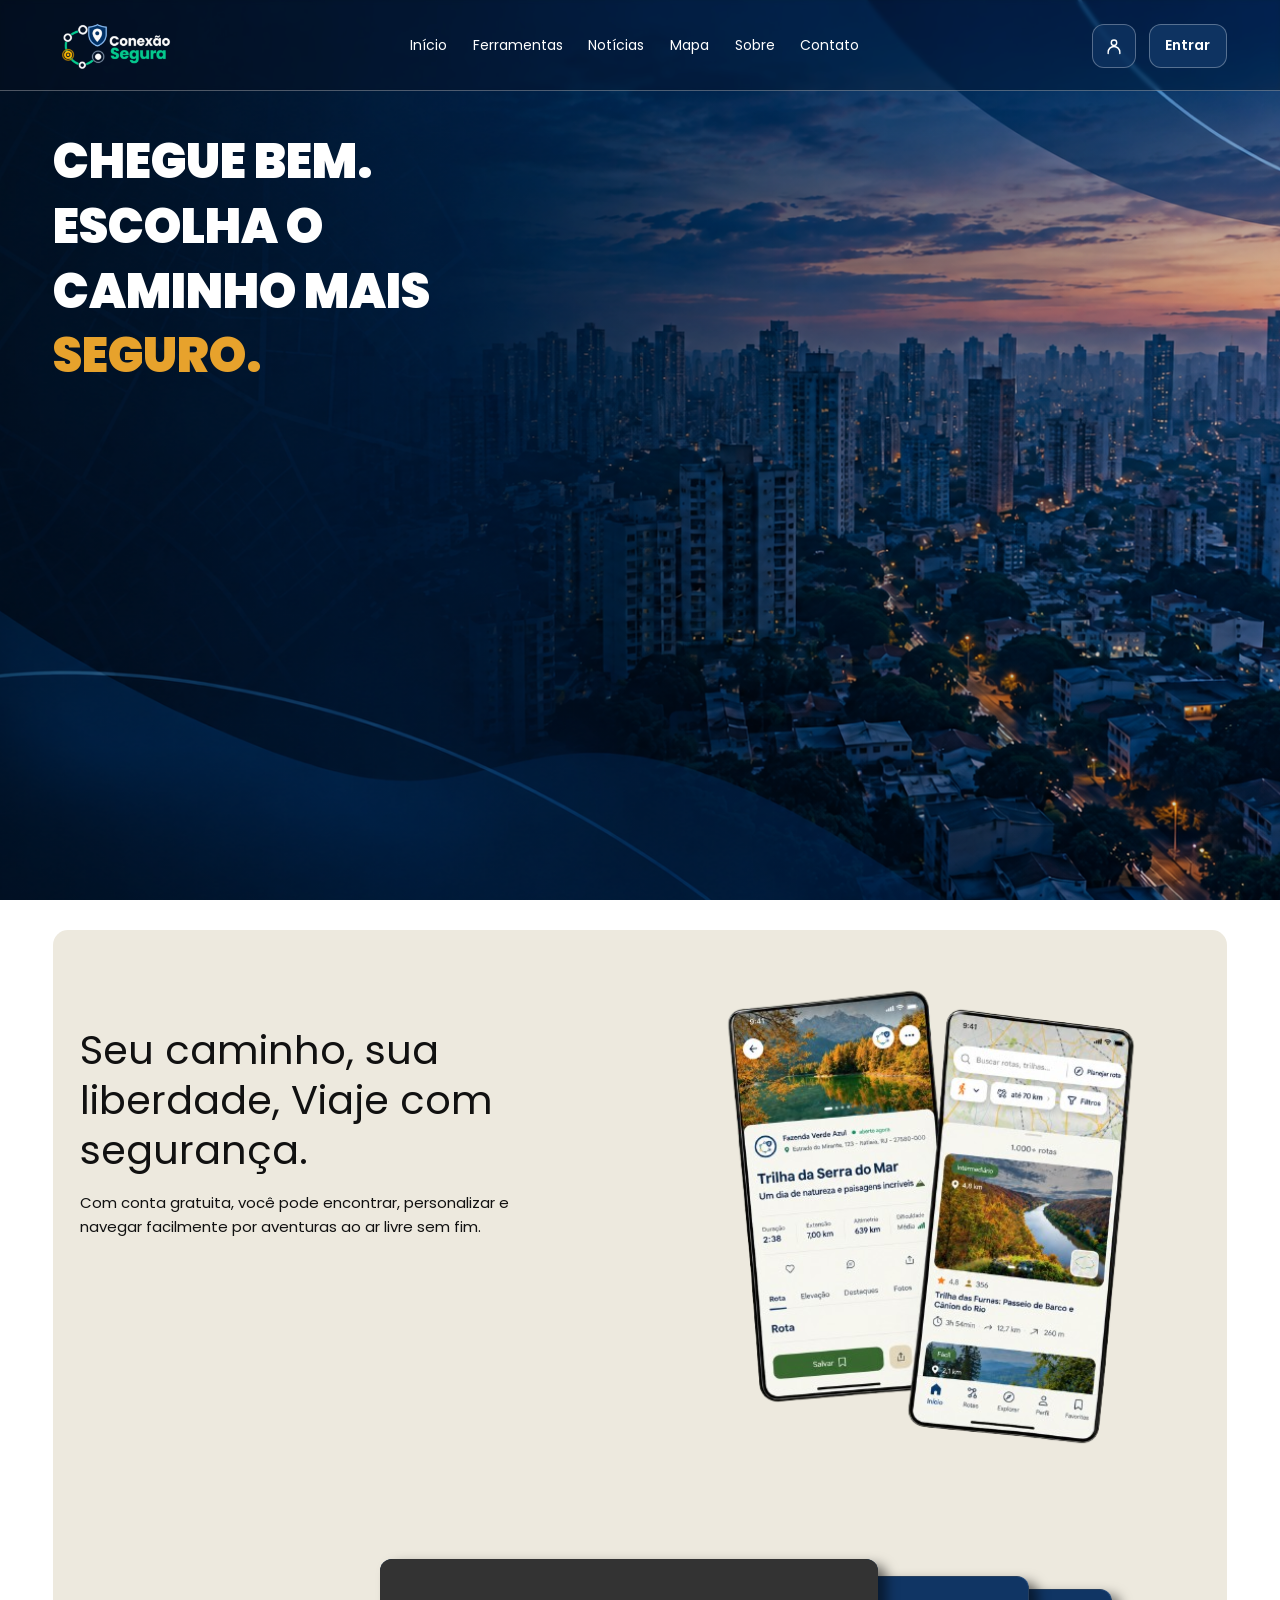
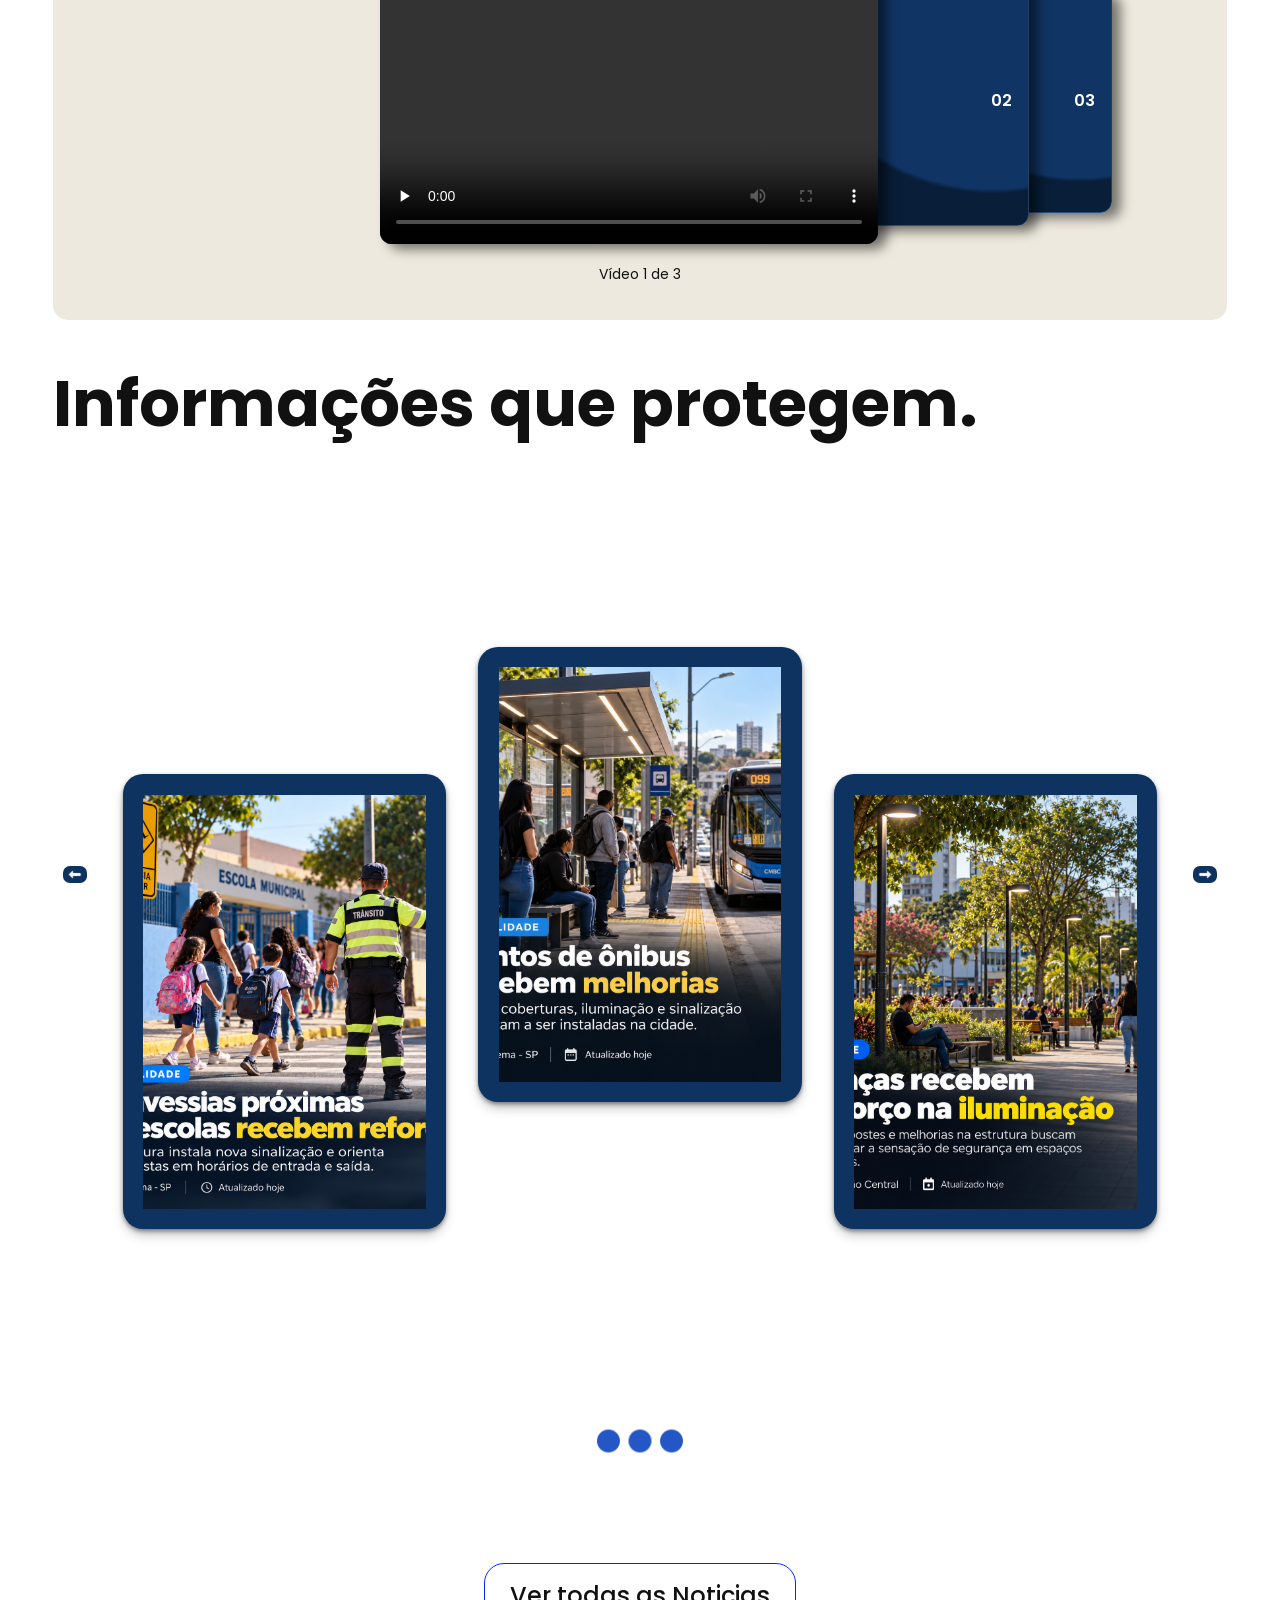
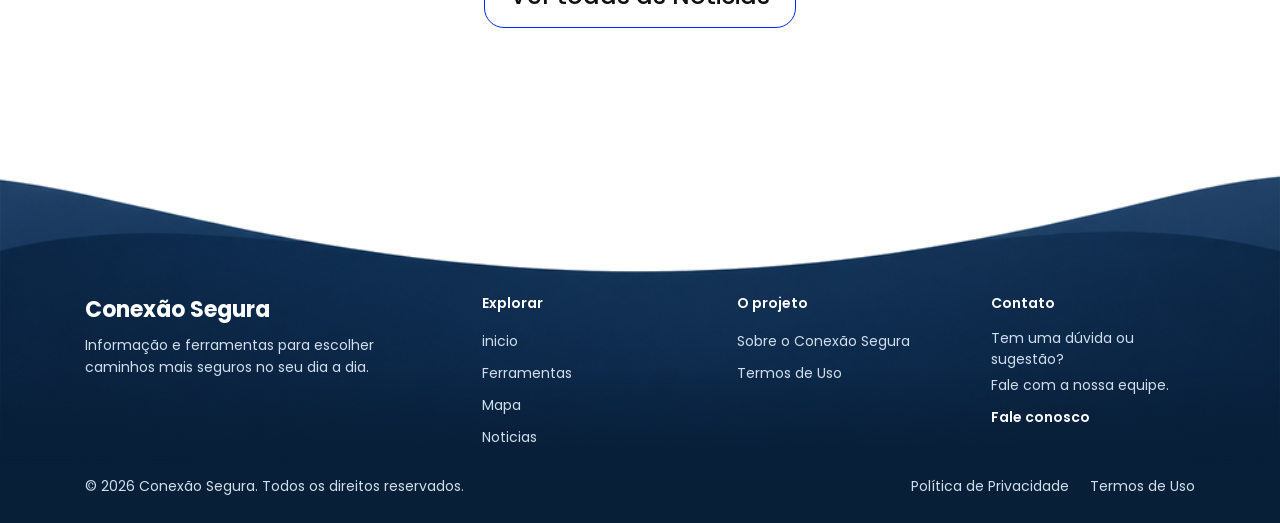
==== commit 4a33c6c9: "add gless effect to header Added glass effect to the header and resposive with implemented a resposi" ====
--- a/index.html
+++ b/index.html
@@ -28,8 +28,14 @@
             </ul> <!-- Encerra a lista de destinos. -->
         </nav> <!-- Encerra o menu para telas grandes. -->
         <div class="botoesHeader"> <!-- Reúne os acessos à conta. -->
-            <a class="icone-conta" href="./pages/login.html" aria-label="Acessar minha conta"><img src="./assets/index/usuario.svg" width="35" height="35" alt=""></a> <!-- Oferece o acesso por ícone sem repetir o texto para leitores de tela. -->
-            <a href="./pages/login.html" class="entrar">Entrar ou Criar conta</a> <!-- Mantém a ação principal de acesso à conta. -->
+            <a class="icone-conta" href="./pages/minha-conta.html" aria-label="Minha conta">
+                <svg width="20" height="20" viewBox="0 0 24 24" fill="none"
+                     stroke="currentColor" stroke-width="1.7" stroke-linecap="round" aria-hidden="true">
+                    <circle cx="12" cy="8" r="3.25" />
+                    <path d="M5 21v-1.5a7 7 0 0 1 14 0V21" />
+                </svg>
+            </a>
+            <a class="entrar" href="./pages/login.html">Entrar</a>
         </div> <!-- Encerra os acessos à conta. -->
         <details class="menu-mobile"> <!-- Usa um controle nativo que abre e fecha o menu sem JavaScript. -->
             <summary aria-label="Menu de navegação"><span class="icone-menu" aria-hidden="true"></span></summary> <!-- Disponibiliza um botão de menu que também funciona pelo teclado. -->
@@ -65,11 +71,17 @@
                         <img src="./assets/index/celulares.svg" width="472" height="529" alt="Prévia do Conexão Segura em dois celulares" loading="lazy" decoding="async"> <!-- Mantém a proporção da imagem e adia seu carregamento fora da primeira tela. -->
                     </div> <!-- Encerra a área dos celulares. -->
                 </div> <!-- Encerra a composição de texto e imagem. -->
-                <div class="scroll"> <!-- Mantém a área do cartão que já estava na página. -->
-                    <div class="cardscroll"> <!-- Adapta a largura do cartão ao espaço disponível. -->
-                        <img src="./assets/index/logo.svg" width="124" height="67" alt="Conexão Segura" loading="lazy" decoding="async"> <!-- Reaproveita a marca já usada no cartão. -->
-                    </div> <!-- Encerra o cartão existente. -->
-                </div> <!-- Encerra a área do cartão. -->
+                <section class="carrossel-videos" aria-label="Carrossel de vídeos">
+                    <div class="carrossel-videos-pilha">
+                        <button class="carrossel-video carrossel-video-fundo" type="button" data-video="3" aria-label="Selecionar vídeo 3"><span aria-hidden="true">03</span></button>
+                        <button class="carrossel-video carrossel-video-meio" type="button" data-video="2" aria-label="Selecionar vídeo 2"><span aria-hidden="true">02</span></button>
+                        <div class="carrossel-video carrossel-video-ativo">
+                            <video src="./assets/index/conexao-segura-pitch.mp4" controls playsinline preload="none" aria-label="Pitch do Conexão Segura"></video>
+                            <p class="carrossel-video-indisponivel" aria-hidden="true" hidden>Vídeo indisponível</p>
+                        </div>
+                    </div>
+                    <p class="carrossel-videos-estado" role="status">Vídeo 1 de 3</p>
+                </section>
             </div> <!-- Encerra o fundo claro da seção. -->
         </section> <!-- Encerra a apresentação das ferramentas. -->
         <section class="infos" id="noticias" aria-labelledby="titulo-noticias"> <!-- Organiza a área de notícias sem alterar seu conteúdo pendente. -->
@@ -79,9 +91,9 @@
             <div class="container"> <!-- Alinha as setas decorativas e a lista de cartões. -->
                 <span class="seta-noticias" aria-hidden="true"><img src="./assets/index/esquerda.svg" width="24" height="24" alt="" loading="lazy"></span> <!-- Mantém a seta visual sem apresentar uma ação que ainda não foi implementada. -->
                 <div class="lista-noticias" role="region" aria-label="Cartões de notícias; em telas menores, role para os lados" tabindex="0"> <!-- Permite rolar os cartões por toque e pelo teclado em telas menores. -->
-                    <div class="noticia direita" aria-hidden="true"></div> <!-- Preserva o primeiro cartão vazio para o conteúdo futuro. -->
-                    <div class="noticia" aria-hidden="true"></div> <!-- Preserva o cartão central vazio para o conteúdo futuro. -->
-                    <div class="noticia esquerda" aria-hidden="true"></div> <!-- Preserva o último cartão vazio para o conteúdo futuro. -->
+                    <div class="noticia direita"><img src="./assets/index/noticia-escolas.png" alt="Travessias próximas a escolas recebem reforço" loading="lazy" decoding="async"></div>
+                    <div class="noticia"><img src="./assets/index/noticia-onibus.png" alt="Pontos de ônibus recebem melhorias" loading="lazy" decoding="async"></div>
+                    <div class="noticia esquerda"><img src="./assets/index/noticia-pracas.png" alt="Praças recebem reforço na iluminação" loading="lazy" decoding="async"></div>
                 </div> <!-- Encerra a lista que pode rolar sem mover a página inteira. -->
                 <span class="seta-noticias" aria-hidden="true"><img src="./assets/index/direita.svg" width="24" height="24" alt="" loading="lazy"></span> <!-- Mantém a seta decorativa do design original. -->
             </div> <!-- Encerra a composição dos cartões. -->
@@ -130,5 +142,6 @@
             </div> <!-- Encerra os textos legais. -->
         </div> <!-- Encerra a linha final do rodapé. -->
     </footer> <!-- Encerra o rodapé do site. -->
+    <script src="./js/carrossel-inicio.js" defer></script>
 </body> <!-- Encerra o conteúdo visível. -->
 </html> <!-- Encerra o documento HTML. -->
--- a/css/index.css
+++ b/css/index.css
@@ -84,7 +84,7 @@
         display: flex; /* Coloca os acessos lado a lado. */
         align-items: center; /* Centraliza os acessos verticalmente. */
         justify-content: flex-end; /* Mantém a conta no lado direito do cabeçalho. */
-        gap: clamp(1rem, 2vw, 4.0625rem); /* Adapta a distância entre ícone e botão. */
+        gap: clamp(0.5rem, 1vw, 0.875rem); /* Adapta a distância entre ícone e botão. */
         min-width: 0; /* Permite adaptar o grupo sem ampliar a página. */
         & .icone-conta { /* Reserva uma área de toque para o acesso por ícone. */
             display: grid; /* Centraliza a imagem do usuário. */
@@ -191,22 +191,6 @@
             } /* Encerra os estilos da imagem dos celulares. */
         } /* Encerra a área do mockup. */
     } /* Encerra a composição de duas colunas. */
-    & .scroll { /* Reserva espaço para o cartão azul existente. */
-        display: flex; /* Permite centralizar o cartão. */
-        justify-content: center; /* Centraliza o cartão na seção. */
-        padding: 1.875rem clamp(0rem, 2vw, 1.25rem); /* Evita desperdiçar largura lateral no celular. */
-        & .cardscroll { /* Faz o cartão azul diminuir junto com a tela. */
-            display: grid; /* Centraliza a logo dentro do cartão. */
-            place-items: center; /* Alinha a marca nos dois eixos. */
-            width: 100%; /* Usa a largura disponível no contêiner. */
-            max-width: 34.0625rem; /* Mantém o limite original de 545 pixels. */
-            aspect-ratio: 545 / 270; /* Preserva a proporção sem uma altura fixa. */
-            padding: 1rem; /* Mantém espaço entre a marca e as bordas. */
-            border-radius: 0.75rem; /* Preserva o arredondamento do cartão. */
-            background-color: #437bd0; /* Mantém a cor do cartão original. */
-            box-shadow: inset 0 -1.5rem 3rem rgb(0 0 0 / 17%), 0 0.5rem 1rem rgb(0 0 0 / 12%); /* Mantém profundidade sem uma sombra excessiva nas telas pequenas. */
-        } /* Encerra os estilos do cartão azul. */
-    } /* Encerra a área do cartão. */
 } /* Encerra a apresentação com os celulares. */
 .infos { /* Organiza os elementos da seção de notícias. */
     display: flex; /* Mantém título, cartões, pontos e acesso em sequência. */
@@ -367,9 +351,6 @@
         & .menu-desktop { /* Retira o menu completo quando há pouco espaço. */
             display: none; /* Deixa apenas o menu compacto disponível nesta largura. */
         } /* Encerra a ocultação do menu completo. */
-        & .botoesHeader .icone-conta { /* Retira o acesso repetido por ícone nas telas menores. */
-            display: none; /* Preserva o botão escrito de acesso à conta. */
-        } /* Encerra o ajuste do ícone da conta. */
         & .menu-mobile { /* Disponibiliza a navegação compacta nativa. */
             display: block; /* Mostra o controle de abrir e fechar. */
             & summary { /* Cria uma área de toque confortável para o menu. */
@@ -515,3 +496,176 @@
         display: none; /* Mostra somente a imagem estática de fundo nesta preferência. */
     } /* Encerra o ajuste da apresentação sem movimento. */
 } /* Encerra a preferência de movimento reduzido. */
+
+
+
+
+.cabecalho-principal { /* Seleciona o cabeçalho da página inicial. */
+    position: fixed; /* Mantém o cabeçalho visível enquanto você rola a página. */
+    inset: 0 0 auto; /* Encosta o cabeçalho no topo e nas laterais, deixando a parte de baixo livre. */
+    width: 100%; /* Faz o cabeçalho ocupar toda a largura da janela. */
+    max-width: none; /* Remove o limite de largura definido no CSS original. */
+    transform: none; /* Desativa o deslocamento horizontal usado na centralização antiga. */
+
+    background: rgb(5 14 24 / 40%); /* Aplica um azul-escuro com 40% de opacidade, deixando o vídeo aparecer atrás. */
+    box-shadow: inset 0 -1px rgb(255 255 255 / 30%); /* Cria uma linha branca translúcida de 1 px na parte interna da borda inferior. */
+    -webkit-backdrop-filter: blur(2px) saturate(120%); /* Aplica o desfoque e realça as cores atrás do cabeçalho em navegadores que exigem o prefixo WebKit. */
+    backdrop-filter: var(--filtro-vidro, blur(2px) saturate(120%)); /* Usa a refração definida pelo JavaScript. Se a variável estiver vazia ou ausente, usa o desfoque e a saturação. */
+} /* Encerra os estilos do cabeçalho. */
+
+@media (max-width: 74.99rem) { /* Aplica os ajustes abaixo apenas em janelas de até 74,99 rem de largura. */
+    .video { /* Seleciona a seção que contém o vídeo de fundo e o título. */
+        height: 100svh; /* Define a altura com base na área visível quando as barras do navegador estão abertas. */
+        padding-top: clamp(7rem, 13vw, 10rem); /* Afasta o título do cabeçalho fixo. Usa 13% da largura da janela, com mínimo de 7 rem e máximo de 10 rem. */
+    } /* Encerra os ajustes da seção de vídeo. */
+} /* Encerra os ajustes para telas menores. */
+
+.cabecalho-principal .botoesHeader :is(.icone-conta, .entrar) {
+    border: 1px solid rgb(255 255 255 / 30%);
+    border-radius: 0.75rem;
+    color: #fff;
+}
+
+.cabecalho-principal .botoesHeader .icone-conta {
+    flex: 0 0 2.75rem; /* Mantém a área de toque visível em telas estreitas. */
+    background-color: rgb(14 51 97 / 80%);
+}
+
+.cabecalho-principal .botoesHeader .entrar {
+    padding-inline: clamp(0.625rem, 1.2vw, 1rem);
+    background-color: #0e3361;
+    font-weight: 600;
+}
+
+.cabecalho-principal .botoesHeader :is(.icone-conta, .entrar):focus-visible {
+    outline: 2px solid #e7a22c;
+    outline-offset: 3px;
+}
+
+@media (hover: hover) {
+    .cabecalho-principal .botoesHeader :is(.icone-conta, .entrar):hover {
+        background-color: #174b83;
+        border-color: #e7a22c;
+    }
+}
+
+.carrossel-videos {
+    margin-top: clamp(1.5rem, 5vw, 4rem);
+}
+
+.carrossel-videos-pilha {
+    position: relative;
+    width: 65.4%;
+    margin-left: 26.8%;
+    aspect-ratio: 801 / 312;
+    isolation: isolate;
+}
+
+.carrossel-video {
+    position: absolute;
+    border-radius: 0.75rem;
+    background: #0e3361;
+    box-shadow: 0.55rem 0.35rem 0.75rem rgb(0 0 0 / 50%);
+}
+
+.carrossel-video-ativo {
+    inset: 0 auto 0 0;
+    width: 68%;
+    display: grid;
+    place-items: center;
+    overflow: hidden;
+    z-index: 3;
+}
+
+.carrossel-video-ativo video {
+    width: 100%;
+    height: 100%;
+    object-fit: cover;
+    display: block;
+}
+
+.carrossel-video-ativo [hidden] {
+    display: none;
+}
+
+.carrossel-video-meio,
+.carrossel-video-fundo {
+    display: flex;
+    align-items: center;
+    justify-content: flex-end;
+    padding-inline: clamp(0.3rem, 1.5vw, 1rem);
+    border: 1px solid rgb(128 167 214 / 24%);
+    background: radial-gradient(circle at 92% 0%, #103564 0 44%, #091e38 45%);
+    color: #fff;
+    font: 600 clamp(0.75rem, 1.35vw, 1rem) / 1 Poppins, sans-serif;
+    cursor: pointer;
+}
+
+.carrossel-video-meio {
+    inset: 6.1% auto 6.4% 27.1%;
+    width: 61.5%;
+    z-index: 2;
+}
+
+.carrossel-video-fundo {
+    inset: 10.6% 0 10.9% auto;
+    width: 54.4%;
+    z-index: 1;
+}
+
+.carrossel-video-meio:focus-visible,
+.carrossel-video-fundo:focus-visible {
+    outline: 2px solid #e7a22c;
+    outline-offset: -3px;
+}
+
+@media (hover: hover) {
+    .carrossel-video-meio:hover,
+    .carrossel-video-fundo:hover {
+        border-color: #e7a22c;
+    }
+}
+
+.carrossel-video-indisponivel,
+.carrossel-videos-estado {
+    padding: 0.5rem;
+    text-align: center;
+    font-size: 0.875rem;
+}
+
+.carrossel-video-indisponivel {
+    color: #fff;
+}
+
+.carrossel-videos-estado {
+    margin-top: 0.75rem;
+}
+
+.infos .noticia {
+    padding: clamp(0.5rem, 1.6vw, 1.75rem);
+    overflow: hidden;
+}
+
+.infos .noticia img {
+    width: 100%;
+    height: 100%;
+    object-fit: cover;
+}
+
+@media (max-width: 64rem) {
+    .carrossel-videos-pilha {
+        width: min(100%, 44rem);
+        margin-inline: auto;
+    }
+}
+
+@media (max-width: 35rem) {
+    .carrossel-videos-pilha {
+        aspect-ratio: 2 / 1;
+    }
+
+    .carrossel-video-meio {
+        width: 70%;
+        left: 16%;
+    }
+}
